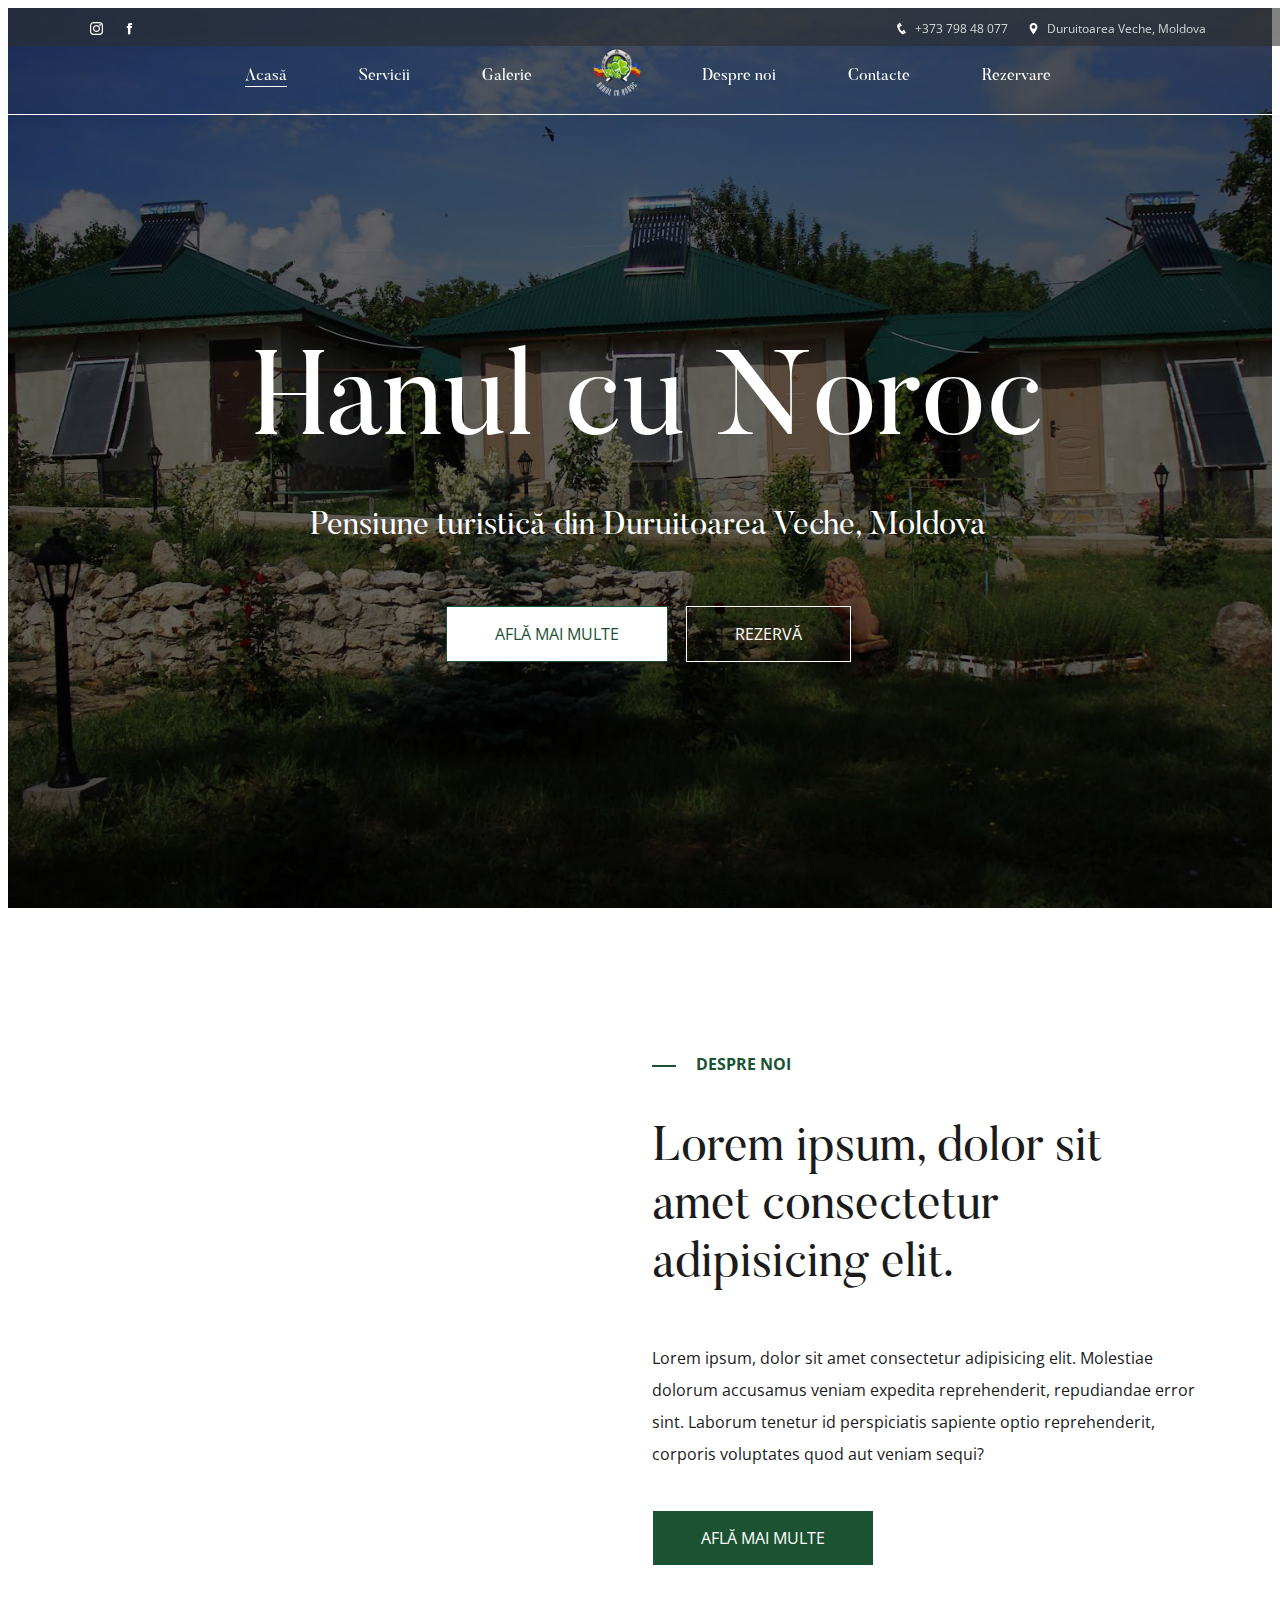
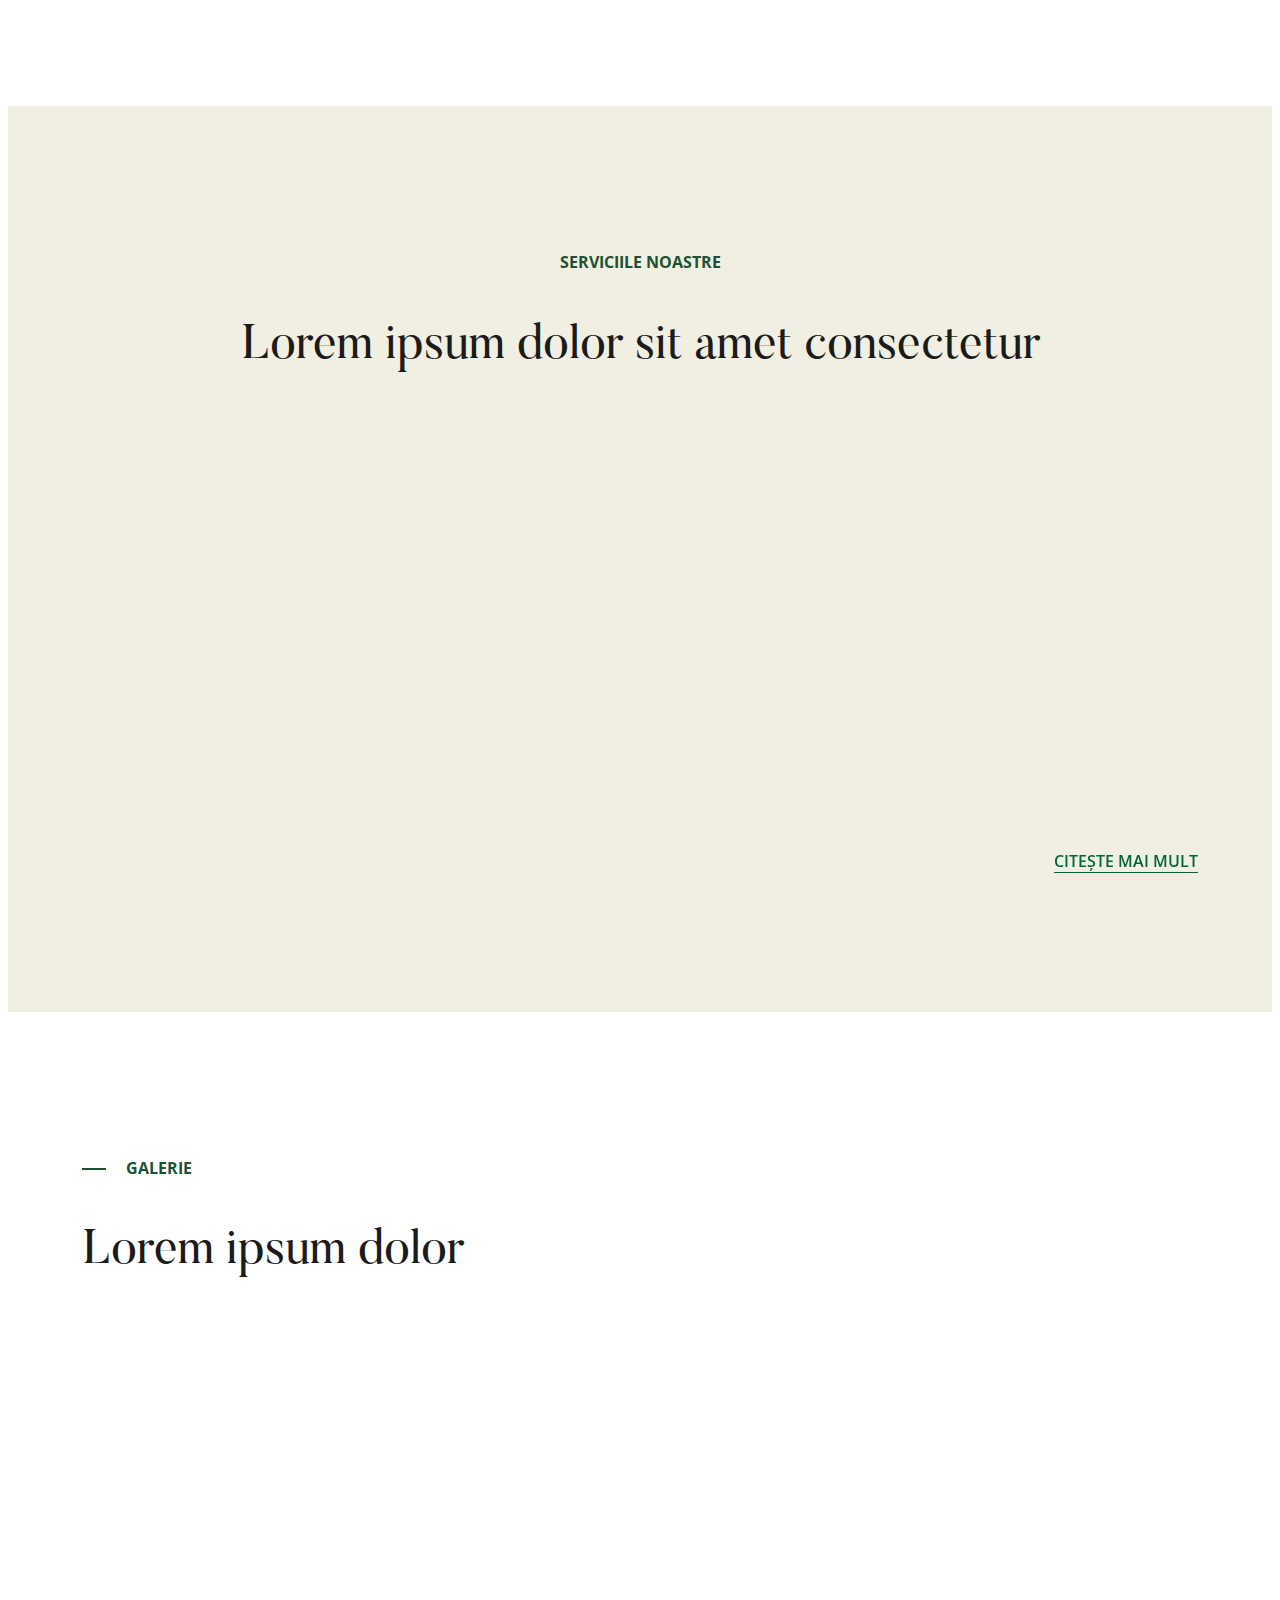
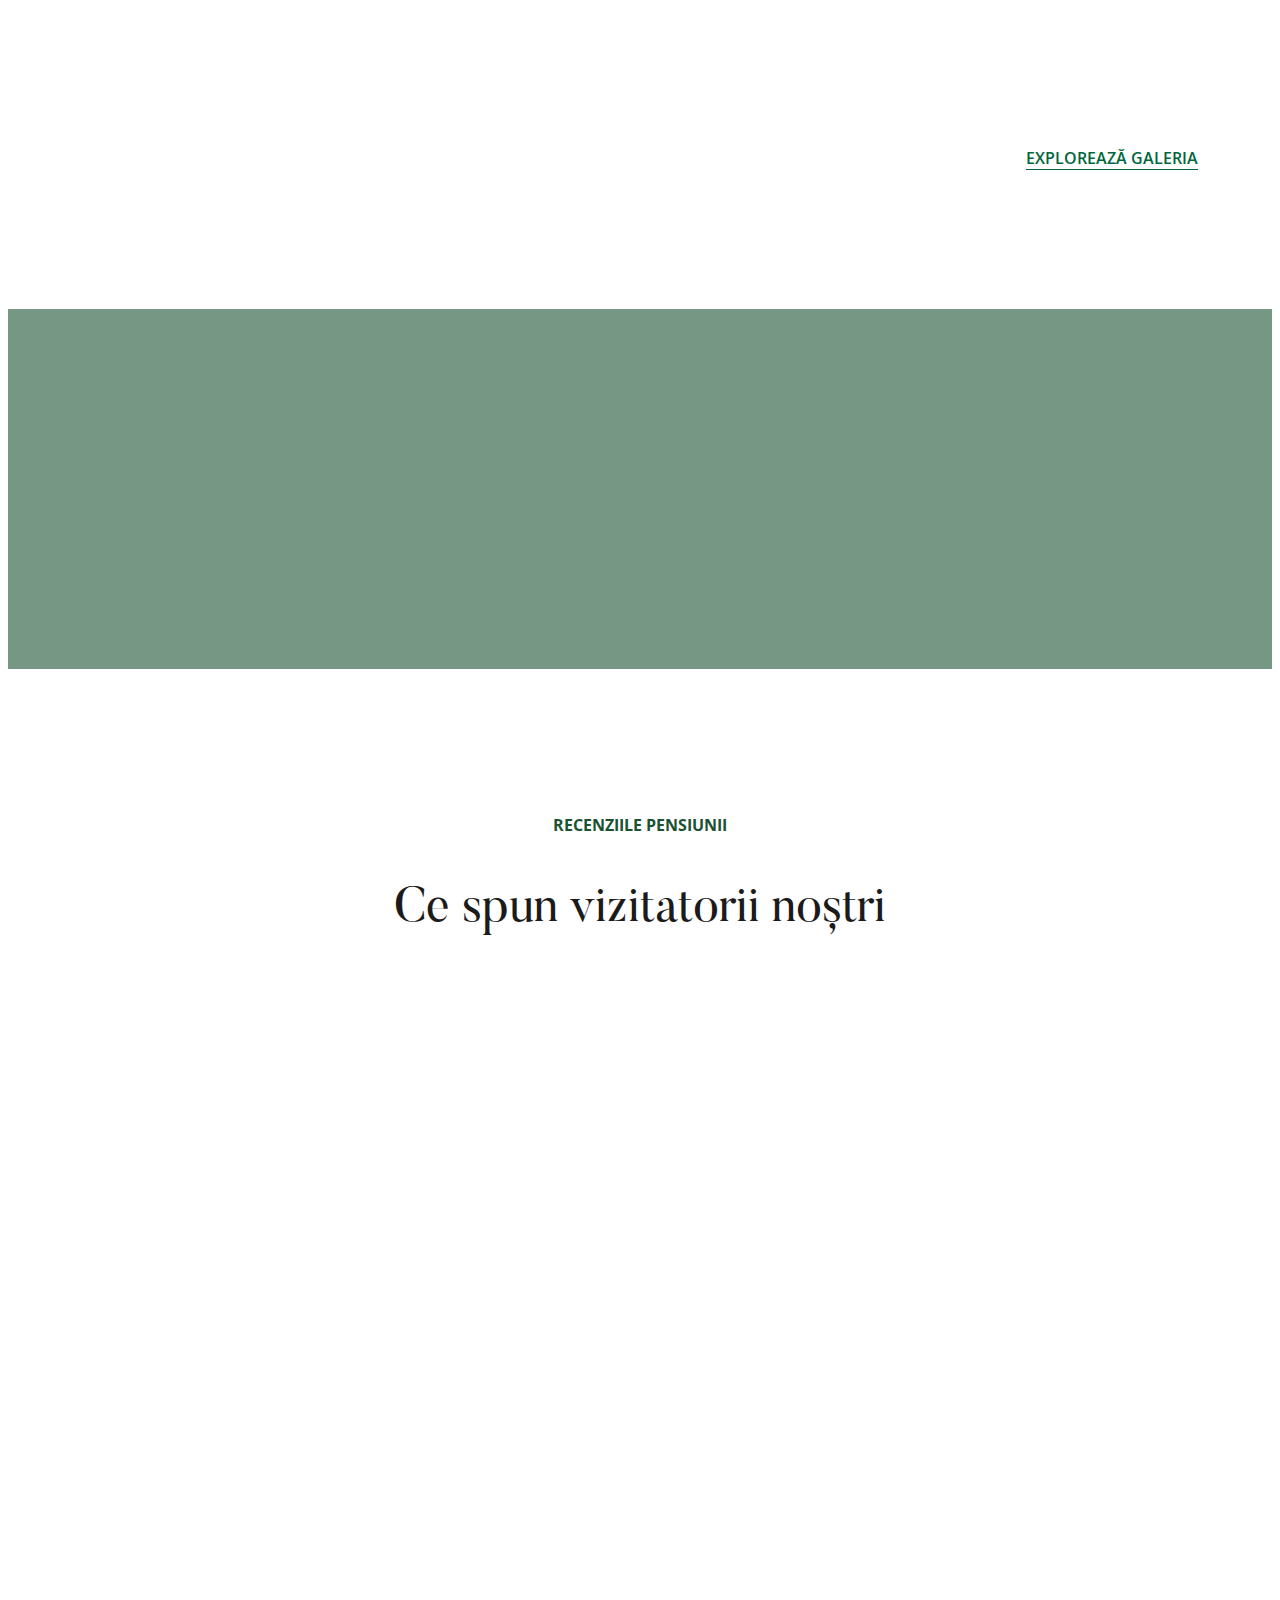
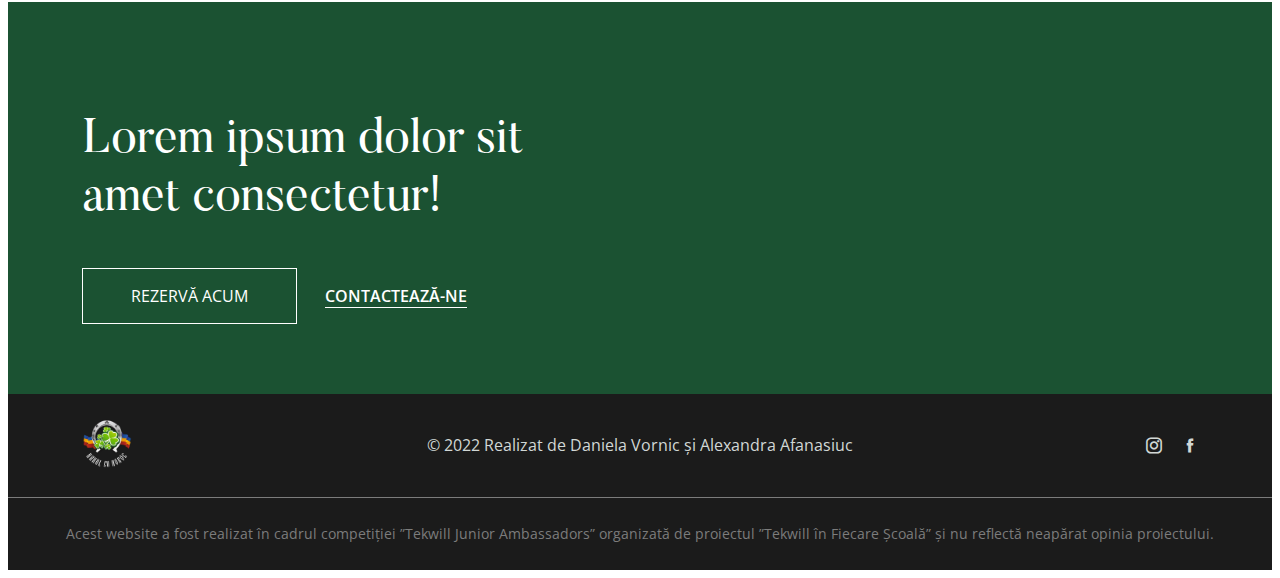
==== index.html @ 34404135 "add class .no-padding" ====
<!DOCTYPE html>
<html lang="ro">
  <head>
    <meta charset="utf-8" />
    <meta http-equiv="X-UA-Compatible" content="IE=edge" />
    <title>Hanul cu Noroc</title>
    <meta name="description" content="Hanul cu Noroc este o pensiune turistică din satul Duruitoarea Veche, Râșcani, Republica Moldova." />
    <meta name="keywords" content="pensiune turistica, cazare, costesti, duruitoarea veche, rascani, moldova" />
    <meta name="viewport" content="width=device-width, initial-scale=1" />
    <link rel="icon" type="image/x-icon" href="images/logos/favicon.ico" />
    <link rel="preconnect" href="https://fonts.googleapis.com" />
    <link rel="preconnect" href="https://fonts.gstatic.com" crossorigin />
    <link rel="stylesheet" href="https://fonts.googleapis.com/css2?family=Open+Sans:wght@400;600;700" />
    <link rel="stylesheet" href="https://cdnjs.cloudflare.com/ajax/libs/normalize/8.0.1/normalize.min.css" crossorigin="anonymous" />
    <!-- bootstrap is used for its grid system only -->
    <link rel="stylesheet" href="css/bootstrap-grid.min.css" />
    <link rel="stylesheet" href="css/aos.min.css" />
    <link rel="stylesheet" href="css/icofont.min.css" />
    <link rel="stylesheet" href="css/main.css" />
    <link rel="stylesheet" href="css/homepage.css" />
  </head>
  <body>
    <div id="loading">
      <img src="images/loading.gif" alt="Hanul cu Noroc Loading" />
    </div>

    <header>
      <div class="top-bar">
        <div class="container">
          <div class="row">
            <div class="col-6 socials-data">
              <a href="https://www.instagram.com/hanul_cu_noroc/" target="_blank" title="Instagram">
                <i class="icofont-instagram"></i>
              </a>
              <a href="javascript:void(0);" title="Facebook">
                <i class="icofont-facebook"></i>
              </a>
            </div>
            <div class="col-6 contact-data">
              <a href="tel:+373-798-48-007" target="_blank" title="Apelează">
                <i class="icofont-phone"></i>
                +373 798 48 077
              </a>
              <a href="https://g.page/hanul-cu-noroc?share" target="_blank" title="Vezi locația pe hartă">
                <i class="icofont-location-pin"></i>
                Duruitoarea Veche, Moldova
              </a>
            </div>
          </div>
        </div>
      </div>
      <nav class="transparent">
        <div class="container-fluid">
          <div class="row">
            <div class="col nav-logo">
              <a href="index.html">
                <img src="images/logos/logo.png" class="logo" alt="Hanul cu Noroc logo" />
              </a>
            </div>
            <div class="col-6 col-lg-12 menu-container">
              <div id="menu-icon"></div>
              <div id="menu" class="hidden">
                <ul class="menu-left">
                  <li class="nav-item active"><a href="index.html">Acasă</a></li>
                  <li class="nav-item"><a href="services.html">Servicii</a></li>
                  <li class="nav-item"><a href="gallery.html">Galerie</a></li>
                </ul>
                <ul class="menu-center">
                  <li>
                    <a href="/">
                      <img src="images/logos/logo-white.png" class="logo" alt="Hanul cu Noroc logo" />
                    </a>
                  </li>
                </ul>
                <ul class="menu-right">
                  <li class="nav-item"><a href="about.html">Despre noi</a></li>
                  <li class="nav-item"><a href="contact.html">Contacte</a></li>
                  <li class="nav-item"><a href="booking.html">Rezervare</a></li>
                </ul>
              </div>
            </div>
          </div>
        </div>
      </nav>
    </header>

    <div id="wrapper">
      <section id="hero" class="parallax no-padding">
        <div class="darker-bg"></div>
        <div data-aos="fade-up" data-aos-duration="1200">
          <h1>Hanul cu Noroc</h1>
          <p class="subheading-main">Pensiune turistică din Duruitoarea Veche, Moldova</p>
          <div class="main-btns">
            <a href="#about" class="btn btn-white">Află mai multe</a>
            <a href="booking.html" class="btn btn-white-transparent">Rezervă</a>
          </div>
        </div>
      </section>
      <section id="about" class="parallax lines-bg">
        <div class="container">
          <div class="row">
            <div class="col-md-6">
              <div class="about-images">
                <div class="img-container" data-aos="fade-down" data-aos-duration="1000">
                  <img src="images/yard-vertical.jpg" alt="Hanul cu Noroc" />
                </div>
                <div class="img-container" data-aos="fade-up" data-aos-duration="1000">
                  <img src="images/swing-vertical.jpg" alt="Hanul cu Noroc" />
                </div>
              </div>
            </div>
            <div class="col-md-6 text">
              <div class="section-heading less-mb">
                <p class="subheading left-dash">Despre noi</p>
                <h2>Lorem ipsum, dolor sit amet consectetur adipisicing elit.</h2>
              </div>
              <p>
                Lorem ipsum, dolor sit amet consectetur adipisicing elit. Molestiae dolorum accusamus veniam expedita reprehenderit, repudiandae error sint. Laborum tenetur id perspiciatis sapiente optio reprehenderit, corporis voluptates
                quod aut veniam sequi?
              </p>
              <a href="about.html" class="btn btn-green">Află mai multe</a>
            </div>
          </div>
        </div>
      </section>
      <section id="services" class="beige-bg">
        <div class="container">
          <div class="row">
            <div class="col-12">
              <div class="section-heading center">
                <p class="subheading">Serviciile noastre</p>
                <h2>Lorem ipsum dolor sit amet consectetur</h2>
              </div>
            </div>
          </div>
          <div class="row" data-aos="fade-up">
            <div class="col-lg-4 service-box-container">
              <div class="service-box up-on-hover">
                <div class="service-heading">
                  <i class="icofont-hotel"></i>
                  <div>
                    <h3>Cazare</h3>
                    <p class="small-text">Lorem ipsum</p>
                  </div>
                </div>
                <div class="service-description">
                  <p>Lorem ipsum is simply dummy text of the printing typesetting industry lorem ipsum has typesetting.</p>
                </div>
              </div>
            </div>
            <div class="col-lg-4 service-box-container">
              <div class="service-box up-on-hover">
                <div class="service-heading">
                  <i class="icofont-restaurant"></i>
                  <div>
                    <h3>Meniu</h3>
                    <p class="small-text">Lorem ipsum</p>
                  </div>
                </div>
                <div class="service-description">
                  <p>Lorem ipsum is simply dummy text of the printing typesetting industry lorem ipsum has typesetting.</p>
                </div>
              </div>
            </div>
            <div class="col-lg-4 service-box-container">
              <div class="service-box up-on-hover">
                <div class="service-heading">
                  <i class="icofont-direction-sign"></i>
                  <div>
                    <h3>Activități</h3>
                    <p class="small-text">Lorem ipsum</p>
                  </div>
                </div>
                <div class="service-description">
                  <p>Lorem ipsum is simply dummy text of the printing typesetting industry lorem ipsum has typesetting.</p>
                </div>
              </div>
            </div>
          </div>
          <div class="row">
            <div class="col-12 read-more-container">
              <a href="services.html" class="underlined-link">Citește mai mult</a>
            </div>
          </div>
        </div>
      </section>
      <section id="gallery" class="parallax lines-bg">
        <div class="container">
          <div class="row">
            <div class="col-12">
              <div class="section-heading">
                <p class="subheading left-dash">Galerie</p>
                <h2>Lorem ipsum dolor</h2>
              </div>
            </div>
          </div>
          <div class="row">
            <div id="slider">
              <div class="slide" data-aos="fade" data-aos-duration="400">
                <div class="slide-content">
                  <div class="green-overlay"></div>
                  <img src="images/houses-closeup.jpg" alt="Hanul cu Noroc" />
                </div>
              </div>
              <div class="slide" data-aos="fade" data-aos-duration="400">
                <div class="slide-content">
                  <div class="green-overlay"></div>
                  <img src="images/yard-tent.jpg" alt="Hanul cu Noroc" />
                </div>
              </div>
              <div class="slide" data-aos="fade" data-aos-duration="400">
                <div class="slide-content">
                  <div class="green-overlay"></div>
                  <img src="images/swing.jpg" alt="Hanul cu Noroc" />
                </div>
              </div>
              <div class="slide" data-aos="fade" data-aos-duration="400">
                <div class="slide-content">
                  <div class="green-overlay"></div>
                  <img src="images/yard.jpg" alt="Hanul cu Noroc" />
                </div>
              </div>
            </div>
          </div>
          <div class="row">
            <div class="col-12 read-more-container">
              <a href="gallery.html" class="underlined-link">Explorează galeria</a>
            </div>
          </div>
        </div>
      </section>
      <section id="video" class="parallax">
        <div class="green-overlay"></div>
        <h2 hidden>Video</h2>
        <a href="https://www.facebook.com/watch/?v=641042913200070" class="video-icon-box" target="_blank" title="Privește video">
          <div class="video-icon" data-aos="zoom-in">
            <i class="icofont-ui-play"></i>
          </div>
        </a>
      </section>
      <section id="reviews" class="parallax lines-bg">
        <div class="container">
          <div class="row">
            <div class="col-12">
              <div class="section-heading center">
                <p class="subheading">Recenziile pensiunii</p>
                <h2>Ce spun vizitatorii noștri</h2>
              </div>
            </div>
          </div>
          <div class="row">
            <div class="col-lg-4">
              <div class="review-box beige-bg" data-aos="fade" data-aos-duration="400" data-aos-delay="100">
                <i class="icofont-quote-left"></i>
                <div class="review">
                  <p>
                    Totul a fost perfect, localizarea este ideala, acces facil, peisaje de vis. Curățenia exemplară, posibilitatea de a face mâncare în aer liber, gazdele foarte amabile și atente la micile detalii au făcut ca odihna să fie
                    memorabilă.
                  </p>
                </div>
                <div class="review-footer">
                  <div class="reviewer-pic">
                    <img src="https://lh3.googleusercontent.com/a-/AOh14Ggd4uUP_BuxpbAP2RW2xyfGen91DKlFFsieEAxL3A=w81-h81-p-rp-mo-br100" alt="Reviewer Image" />
                  </div>
                  <div class="reviewer">
                    <div class="stars">
                      <i class="icofont-star"></i>
                      <i class="icofont-star"></i>
                      <i class="icofont-star"></i>
                      <i class="icofont-star"></i>
                      <i class="icofont-star"></i>
                    </div>
                    <p class="reviewer-name">
                      <a href="https://goo.gl/maps/XanyZtBE4rL2AP9a9" target="_blank" title="Vezi recenzia pe Google">Jane Foca</a>
                    </p>
                  </div>
                </div>
              </div>
            </div>
            <div class="col-lg-4">
              <div class="review-box beige-bg" data-aos="fade" data-aos-duration="400" data-aos-delay="300">
                <i class="icofont-quote-left"></i>
                <div class="review">
                  <p>Frumos și liniște! E aproape de plajele de la Costești, sunt toate condițiile de care poți avea nevoie. În plus, peisajul de pe deal îți ia răsuflarea, perfect pentru a întîmpina sau petrece soarele!</p>
                </div>
                <div class="review-footer">
                  <div class="reviewer-pic">
                    <img src="https://lh3.googleusercontent.com/a-/AOh14Gj0n09SsOL6A1pZrq4QJSSa6XXDyqWZYwbiAmjG=w81-h81-p-rp-mo-br100" alt="Reviewer Image" />
                  </div>
                  <div class="reviewer">
                    <div class="stars">
                      <i class="icofont-star"></i>
                      <i class="icofont-star"></i>
                      <i class="icofont-star"></i>
                      <i class="icofont-star"></i>
                      <i class="icofont-star"></i>
                    </div>
                    <p class="reviewer-name">
                      <a href="https://goo.gl/maps/2khJDKCeaRQtM9U6A" target="_blank" title="Vezi recenzia pe Google">Catalina F</a>
                    </p>
                  </div>
                </div>
              </div>
            </div>
            <div class="col-lg-4">
              <div class="review-box beige-bg" data-aos="fade" data-aos-duration="400" data-aos-delay="500">
                <i class="icofont-quote-left"></i>
                <div class="review">
                  <p>O locație minunată, o liniște tămăduitoare, aer curat și o natură de poveste! Condiții destul de bune, și o atmosferă ca acasă! Recomandăm cu încredere, mai ales că stapânul dl Nicolae este un izvor de cunoștinte!</p>
                </div>
                <div class="review-footer">
                  <div class="reviewer-pic">
                    <img src="https://lh3.googleusercontent.com/a/AATXAJx7abgORlJIk34AJha_3sWfYLZ29qDIUytlm_NZ=w81-h81-p-rp-mo-br100" alt="Reviewer Image" />
                  </div>
                  <div class="reviewer">
                    <div class="stars">
                      <i class="icofont-star"></i>
                      <i class="icofont-star"></i>
                      <i class="icofont-star"></i>
                      <i class="icofont-star"></i>
                      <i class="icofont-star"></i>
                    </div>
                    <p class="reviewer-name">
                      <a href="https://goo.gl/maps/NAJNarDyM4pMZh3bA" target="_blank" title="Vezi recenzia pe Google">marcel jalbi</a>
                    </p>
                  </div>
                </div>
              </div>
            </div>
          </div>
        </div>
      </section>
      <footer>
        <div id="cta" class="small-section">
          <div class="container">
            <div class="row">
              <div class="col-lg-6">
                <h2>Lorem ipsum dolor sit amet consectetur!</h2>
                <a href="booking.html" class="btn btn-white-transparent">Rezervă acum</a>
                <a href="contact.html" class="underlined-link white">Contactează-ne</a>
              </div>
            </div>
          </div>
        </div>
        <div class="container">
          <div class="row">
            <div class="col-md-2 order-1">
              <a href="javascript:void(0);" id="scroll-top" title="Navighează sus">
                <img src="images/logos/logo-white.png" class="logo" alt="Hanul cu Noroc logo" />
              </a>
            </div>
            <div class="col-md-8 order-3 order-md-2">
              <p>&copy; 2022 Realizat de Daniela Vornic și Alexandra Afanasiuc</p>
            </div>
            <div class="col-md-2 order-2 order-md-3 social-media">
              <a href="https://www.instagram.com/hanul_cu_noroc/" target="_blank" title="Instagram">
                <i class="icofont-instagram"></i>
              </a>
              <a href="javascript:void(0);" title="Facebook">
                <i class="icofont-facebook"></i>
              </a>
            </div>
          </div>
        </div>
        <div class="container-fluid">
          <div class="row disclaimer">
            <p class="small-text">
              Acest website a fost realizat în cadrul competiției ”Tekwill Junior Ambassadors” organizată de proiectul ”Tekwill în Fiecare Școală” și nu reflectă neapărat opinia proiectului.
            </p>
          </div>
        </div>
      </footer>
    </div>

    <script src="js/jquery-3.6.0.min.js"></script>
    <script src="js/aos.min.js"></script>
    <script src="js/main.js"></script>
    <script src="js/homepage.js"></script>
  </body>
</html>
---- css/main.css ----
:root {
  --green: #00673c;
  --dark-green: #1b5232;
  --mineral-green: #436063;
  --light-gray: #d1d7d5;
  --gray: #7c7c7c;
  --beige: #f1efe2;
  --snow: #f4f4f4;
  --black: #1b1b1b;
  --yellow: #fbbc04;
}

@font-face {
  font-family: 'Butler';
  src: url('../fonts/Butler.eot?#iefix') format('embedded-opentype'),  
    url('../fonts/Butler.otf') format('opentype'),
    url('../fonts/Butler.ttf') format('truetype'),
    url('../fonts/Butler.woff') format('woff'),
    url('../fonts/Butler.svg') format('svg');
}

*, *::after, *::before {
  box-sizing: border-box;
}

html {
  scroll-behavior: smooth;
  overflow-x: hidden;
}

body {
  font-family: 'Open Sans', sans-serif;
  color: var(--black);
  overflow-x: hidden;
}

body::-webkit-scrollbar {
  width: 8px;
}

body::-webkit-scrollbar-track {
  background: transparent;
}

body::-webkit-scrollbar-thumb {
  background: var(--green); 
}

body::-webkit-scrollbar-thumb:hover {
  background: var(--dark-green); 
}


/* links */
a {
  text-decoration: none;
  color: var(--black);
}

.underlined-link {
  color: var(--green);
  text-transform: uppercase;
  font-weight: 600;
  position: relative;
  width: fit-content;
  transition: 0.3s;
}

.underlined-link.white {
  color: white;
}

.underlined-link:hover {
  color: var(--dark-green)
}

.underlined-link.white:hover {
  color: var(--beige);
}

.underlined-link::after {
  content: '';
  position: absolute;
  top: 100%;
  left: 0;
  width: 100%;
  border-bottom: 1px solid;
}

/* typography */
h1, h2, h3, h4, h5, h6 {
  color: var(--black);
}

h1, h2,
.subheading-main {
  font-family: 'Butler', serif;
  font-weight: 500;
}

h1 {
  font-size: 72px;
  margin-bottom: 1rem;
  text-align: center;
}

h2 {
  font-size: 48px;
}

p {
  font-size: 16px;
  line-height: 32px;
}

.page-title h1 {
  padding-top: 112px;
  padding-bottom: 48px;
}

.section-heading {
  margin-bottom: 96px;
}

.section-heading.less-mb {
  margin-bottom: 48px;
}

.section-heading.center {
  text-align: center;
}

.section-heading h2 {
  margin-bottom: 0;
}

.subheading {
  color: var(--dark-green);
  font-weight: bold;
  text-transform: uppercase;
  margin-top: 0;
  margin-bottom: 24px;
  font-size: 1rem;
}

.subheading.left-dash::before {
  content: '';
  display: inline-block;
  vertical-align: middle;
  width: 24px;
  height: 2px;
  margin-right: 20px;
  background-color: var(--dark-green);
}

.small-text {
  font-size: 14px;
  color: var(--gray);
  line-height: 24px;
}

/* buttons */
.btn {
	display: inline-block;
	padding: 16px 48px;
	text-transform: uppercase;
  text-align: center;
  transition: 0.3s ease-out;
  border-width: 1px;
  border-style: solid;
}

.btn-white {
	color: var(--dark-green);
  background: linear-gradient(to left, white 50%, var(--dark-green) 50%) right;
  background-size: 200%;
}

.btn-white:hover {
	color: white;
  background-position: left;
}

.btn-green {
  color: white;
  background: linear-gradient(to left, var(--dark-green) 50%, white 50%) right;
  background-size: 200%;
  border-color: white;
}

.btn-green:hover {
  color: var(--dark-green);
  background-position: left;
  border-color: var(--dark-green);
}

.btn-white-transparent {
  color: white;
  background: transparent;
	border-color: white;
}

.btn-white-transparent:hover {
  background: white;
	color: var(--dark-green);
}

.btn-green-transparent {
  color: var(--dark-green);
  background: linear-gradient(to left, transparent 50%, var(--dark-green) 50%) right;
	border-color: var(--dark-green);
  background-size: 200%;
}

.btn-green-transparent:hover {
  background-position: left;
	color: white;
}

/* sections related */
section:not(.small-section, .page-title, .page-title-next, .no-padding) {
  padding: 140px 0;
}

section.no-padding {
  padding: 0;
}

.small-section {
  padding: 70px 0;
}

.page-title {
  width: 100vw;
  height: fit-content;
  position: relative;
}

.page-title .bg {
  position: absolute;
  width: 100vw;
  height: calc(100% - 200px);
  z-index: -2;
}

.lines-bg {
  background-image: url('https://copperrock.com/wp-content/themes/copperrock/img/lines2.svg');
}

.beige-bg {
  background-color: var(--beige);
}

.page-title-next {
  margin-top: -200px;
  padding: 340px 0 140px;
}

.page-title-next.center {
  text-align: center;
}

.page-title-next.center p {
  width: 50%;
  display: block;
  margin-right: auto;
  margin-left: auto;
  margin-bottom: 2rem;
}

.tilting-image {
  width: 100%;
  height: 400px;
  background-size: cover;
  background-position: center;
  margin-right: auto;
}

/* effects */
.blur {
	filter: blur(4px);
}

.up-on-hover:hover {
  -ms-transform: translateY(-6px) !important;
  -moz-transform: translateY(-6px) !important;
  -webkit-transform: translateY(-6px) !important;
  transform: translateY(-6px) !important;
}

.green-overlay {
  position: absolute;
  top: 0;
  left: 0;
  width: 100%;
  height: 100%;
  background-color: var(--dark-green);
  z-index: 2;
  transition: 0.3s;
}

.parallax {
  background-size: cover;
  background-position: center;
  background-repeat: no-repeat;
  background-attachment: fixed;
}

/* other */
.read-more-container {
  text-align: right;
  margin-top: 48px;
}

iframe {
  border: 0;
  width: 100%;
}

/* loader */
#loading {
  position: fixed;
  width: 100vw;
  height: 100vh;
  background-color: white;
  display: flex;
  justify-content: center;
  align-items: center;
  z-index: 100;
}

#loading img {
  width: 400px;
  height: auto;
}

/* header (top bar & navbar) */
header .row {
  align-items: center;
}

.top-bar {
  background-color: rgba(45, 45, 45, 0.6);
  position: fixed;
  width: 100vw;
  padding: 8px 0;
  z-index: 5;
  transition: 0.3s;
}

.top-bar i {
  color: white;
  font-size: 13px;
  margin-right: 4px;
}

.top-bar .contact-data {
  text-align: right;
}

.top-bar .contact-data a {
  font-size: 12px;
  color: var(--light-gray);
}

.top-bar .socials-data a:first-child {
  margin-right: 12px;
}

.top-bar .contact-data a:first-child {
  margin-right: 16px;
}

.top-bar.white {
  background-color: white;
  border-bottom: 1px solid var(--light-gray);
}

.top-bar.white i {
  color: var(--dark-green);
}

.top-bar.white a {
  color: var(--gray);
}

nav {
  position: fixed;
  top: 35px;
  width: 100%;
  border-bottom: 1px solid white;
  padding: 12px 0;
  z-index: 2;
  background-color: white;
  box-shadow: 0 3px 14px rgb(0 0 0 / 5%);
  transition: 0.3s;
}

nav.transparent:not(.sticky) {
  background-color: transparent;
}

nav.hidden {
  top: -78px;
}

.top-bar.hidden {
  top: -35px;
}

nav.sticky {
  top: 0;
}

nav > .row {
  justify-content: space-between;
  align-items: center;
}

#menu {
  display: flex;
  justify-content: center;
  background: transparent;
}

.menu-left,
.menu-center,
.menu-right {
  align-items: center;
  margin: 0;
  padding-left: 0;
  list-style-type: none;
  display: flex;
}

.menu-left {
  justify-content: flex-end;
}

.logo {
  transition: opacity ease-in 0.3s;
  width: 50px;
  height: 50px;
}

.logo:hover {
  opacity: 0.8;
}

.menu-center .logo {
  margin: 0 60px;
}

.menu-center a::after,
.nav-logo a::after,
.nav-logo {
  display: none;
}

.nav-item {
  margin: 0 36px;
}

.nav-item:first-child {
  margin: 0 36px 0 0;
}

.nav-item:last-child {
  margin: 0 0 0 36px;
}

.nav-item a {
  color: var(--black);
  font-family: 'Butler', serif;
}

.nav-item a::after {
  content: '';
  background: var(--black);
  width: 0;
  height: 0.7px;
  display: block;
  transition: 0.2s;
}

.nav-item a:hover::after, 
.nav-item.active a::after {
  width: 100%;
}

nav.transparent:not(.sticky) .nav-item a::after {
  background-color: white;
}

nav.transparent:not(.sticky) .nav-item a {
  color: white;
}

#menu-icon {
  width: 32px;
  height: 32px;
  position: relative;
  display: none;
  float: right;
  cursor: pointer;
}

#menu-icon::before,
#menu-icon::after {
  content: '';
  width: 100%;
  height: 1px;
  background-color: white;
  position: absolute;
  left: 0;
  transition: 0.3s;
  transform-origin: 50%;
}

#menu-icon::before {
  top: calc(50% - 6px);
}

#menu-icon::after {
  bottom: calc(50% - 6px);
}

#menu-icon.active::before {
  top: 50%;
  -moz-transform: rotate(-45deg) translateY(-50%);
  -ms-transform: rotate(-45deg) translateY(-50%);
  -webkit-transform: rotate(-45deg) translateY(-50%);
  transform: rotate(-45deg) translateY(-50%);
}

#menu-icon.active::after {
  bottom: 50%;
  -moz-transform: rotate(45deg) translateY(-50%);
  -ms-transform: rotate(45deg) translateY(-50%);
  -webkit-transform: rotate(45deg) translateY(-50%);
  transform: rotate(45deg) translateY(-50%);
}

/* footer */
footer {
  background-color: var(--black);
  padding-bottom: 24px;
}

#cta {
  background-color: var(--dark-green);
}

#cta h2 {
  color: white;
}

#cta .btn {
  margin-right: 24px;
}

footer > .container {
  padding-top: 24px;
  align-items: center;
}

footer .row {
  align-items: center;
}

footer p {
  text-align: center;
  color: var(--light-gray);
  margin: 0;
}

footer i {
  color: var(--light-gray);
  transition: 0.3s;
}

footer i:hover {
  color: white;
}

.social-media {
  text-align: right;
}

.social-media a:first-child {
  margin-right: 16px;
}

.disclaimer {
  padding-top: 24px;
  margin-top: 24px;
  border-top: 1px solid var(--gray);
}

/* media queries */
@media all and (max-width: 1400px) {
  .page-title-next {
    margin-top: -180px;
    padding: 320px 0 140px;
  }

  .page-title .bg {
    height: calc(100% - 180px);
  }

  .page-title .bg {
    height: calc(100% - 180px);
  }

  .tilting-image {
    height: 360px;
  }
}

@media all and (max-width: 1200px) {
  h1 {
    font-size: 64px;
  }

  h2 {
    font-size: 36px;
  }

  .page-title-next {
    margin-top: -150px;
    padding: 290px 0 140px;
  } 

  .page-title .bg {
    height: calc(100% - 150px);
  }

  .section-heading {
    margin-bottom: 72px;
  }

  .tilting-image {
    height: 300px;
  }
}

@media all and (max-width: 991px) {
  .menu-center .logo {
    margin: 0 54px;
  }

  .nav-item {
    margin: 0 14px;
  }

  .nav-item:first-child {
    margin: 0 14px 0 0;
  }

  .nav-item:last-child {
    margin: 0 0 0 14px;
  }

  .page-title-next.center p {
    width: 100%;
  }
}

@media all and (min-width: 769px) and (max-width: 990px) {
  .menu-container {
    width: 100%;
  }
}

@media all and (max-width: 768px) {
  section:not(.small-section, .page-title, .page-title-next, .no-padding)  {
    padding: 90px 0;
  }
  
  .page-title .bg {
    height: calc(100% - 180px);
  }

  .page-title h1 {
    padding-bottom: 48px;
  }

  .page-title-next {
    margin-top: -180px;
    padding: 270px 0 90px;
  } 

  .small-section {
    padding: 45px 0;
  }

  .section-heading.less-mb {
    margin-bottom: 36px;
  }

  .top-bar {
    display: none;
  }

  nav {
    top: 0;
    background-color: white !important;
  }

  .nav-logo,
  #toggler,
  #menu-icon {
    display: block;
  }

  #menu-icon::before,
  #menu-icon::after {
    background-color: var(--black);
  }

  #menu {
    position: fixed;
    top: 78px;
    width: 70%;
    right: 0;
    height: 100vh;
    padding: 36px 28px;
    flex-direction: column;
    justify-content: flex-start;
    align-items: flex-start;
    border-left: 1px solid #f9f9f9;
    background: white;
  }

  #menu.hidden {
    margin-right: -100%;
  }

  .menu-center {
    display: none;
  }

  .menu-right,
  .menu-left {
    flex-direction: column;
    align-items: flex-start;
    margin-top: 0;
    margin-bottom: 0;
  }

  .nav-item,
  .nav-item:first-child,
  .nav-item:last-child {
    margin: 0 16px 20px;
  }

  .nav-item a, nav.transparent:not(.sticky) .nav-item a {
    color: var(--black);
    font-size: 18px;
  }

  .nav-item a::after, nav.transparent:not(.sticky) .nav-item a::after {
    background-color: var(--black);
  }

  footer .logo {
    display: block;
    margin: 0 auto;
  }

  .social-media {
    text-align: center;
    margin: 18px 0;
  }

  #cta h2 {
    text-align: center;
  }

  #cta .btn {
    display: block;
    margin: 0 auto 24px;
    width: fit-content;
  }

  #cta .underlined-link {
    display: table;
    margin: 0 auto;
  }
}

@media all and (max-width: 575px) {
  h1 {
    font-size: 56px;
  }

  .page-title-next {
    margin-top: -120px;
    padding: 210px 0 90px;
  } 

  .page-title .bg {
    height: calc(100% - 120px);
  }

  .tilting-image {
    height: 200px;
  }

  .section-heading {
    margin-bottom: 56px;
  }

  .read-more-container {
    margin-top: 36px;
  }

  #cta .btn {
    width: 100%;
  }
}
---- css/homepage.css ----
/* hero section */
#hero {
  width: 100vw;
  height: 100vh;
  display: flex;
  justify-content: center;
  align-items: center;
  color: white;
  text-align: center;
	background-image: url('../images/houses-1.jpg');
  -moz-backface-visibility: hidden;
  -webkit-backface-visibility: hidden;
  backface-visibility: hidden;
  -moz-transform: translate3d(0, 0, 0);
	-webkit-transform: translate3d(0, 0, 0);
  transform: translate3d(0, 0, 0);
  -ms-animation: heroBgAnimation 24s ease-in-out infinite 0s;
  -moz-animation: heroBgAnimation 24s ease-in-out infinite 0s;
  -webkit-animation: heroBgAnimation 24s ease-in-out infinite 0s;  
  animation: heroBgAnimation 24s ease-in-out infinite 0s;
}

.darker-bg {
  position: absolute;
  width: 100vw;
  height: 100vh;
  background-color: rgba(0, 0, 0, 0.55);
  z-index: 0;
}

.darker-bg + div {
  z-index: 1;
}

h1 {
  color: white;
  font-size: 140px;
}

.subheading-main {
  font-size: 32px;
  color: white;
}

.main-btns {
  display: flex;
  justify-content: center;
  margin-top: 64px;
}

.main-btns .btn:first-child {
  margin-right: 18px;
}

/* about section */
.about-images {
  display: flex;
  justify-content: flex-start;
  height: 100%;
}

.about-images img {
  width: 100%;
}

.about-images .img-container {
  width: 260px;
  height: auto;
}

.about-images .img-container:nth-child(1) {
  margin-right: 48px;
}

.about-images .img-container:nth-child(2) {
  align-self: flex-end;
}

#about .btn {
  margin-top: 1.5rem;
}

/* services section */
.service-box {
  padding: 48px;
  border: 1px solid var(--light-gray);
  transition: 0.3s;
}

.service-box:hover {
  box-shadow: 0 0 14px rgb(0 0 0 / 2%);
}

.service-box a {
  color: unset;
}

.service-heading {
  display: flex;
  align-items: center;
  padding-bottom: 24px;
  border-bottom: 1px solid var(--light-gray);
}

.service-heading *, .service-description p {
  margin-top: 0;
  margin-bottom: 0;
}

.service-heading h3 {
  font-weight: 600;
  margin-bottom: 6px;
}

.service-heading i {
  font-size: 42px;
  color: var(--green);
  margin-right: 24px;
}

.service-description p {
  padding-top: 24px;
}

/* gallery section */
#slider {
  position: relative;
  display: flex;
  width: fit-content;
}

.slide {
  width: 600px;
  height: auto;
  flex: 0 0 auto;
}

.slide-content {
  position: relative;
  height: fit-content;
  margin-right: 18px;
}

.slide-content img {
  width: 100%;
  display: block;
}

.slide-content .green-overlay {
  opacity: 0;
}

.slide-content:hover .green-overlay {
  opacity: 0.5;
}

.slide-transition {
  transition: 0.7s;
}

/* video section */
#video {
  background-image: url('../images/video-bg.jpg');
  position: relative;
  display: flex;
  justify-content: center;
  align-items: center;
}

#video .green-overlay {
  opacity: 0.6;
  z-index: 0;
}

#video .video-icon-box {
  z-index: 1;
}

#video .video-icon {
  width: 80px;
  height: 80px;
  background-color: white;
  display: flex;
  justify-content: center;
  align-items: center;
  z-index: 1;
  border-radius: 50%;
  box-shadow: 0 0 0 0 var(--snow);
  -ms-animation: pulse 1.5s infinite cubic-bezier(0.075, 0.82, 0.165, 1);
  -moz-animation: pulse 1.5s infinite cubic-bezier(0.075, 0.82, 0.165, 1);
  -webkit-animation: pulse 1.5s infinite cubic-bezier(0.075, 0.82, 0.165, 1);
  animation: pulse 1.5s infinite cubic-bezier(0.075, 0.82, 0.165, 1);
}

#video i {
  color: var(--green);
  font-size: 32px;
  margin-left: 4px;
  transition: 0.3s;
}

#video .video-icon:hover {
  animation: none;
}

#video .video-icon:hover i {
  color: var(--dark-green);
}

/* reviews section */
.review-box {
  padding: 48px;
  position: relative;
  transition: 0.3s;
}

.review-box:hover {
  box-shadow: 0 0 14px rgb(0 0 0 / 5%);
}

.review-box > i {
  font-size: 56px;
  color: var(--green);
  position: absolute;
  top: 0;
  -ms-transform: translateY(-50%) rotateY(0) rotateX(0);
  -moz-transform: translateY(-50%) rotateY(0) rotateX(0);
  -webkit-transform: translateY(-50%) rotateY(0) rotateX(0);
  transform: translateY(-50%) rotateY(0) rotateX(0);
  transition: 0.5s;
}

.review-box:hover > i {
  -ms-transform: translateY(-50%) rotateY(-180deg) rotateX(-180deg);
  -moz-transform: translateY(-50%) rotateY(-180deg) rotateX(-180deg);
  -webkit-transform: translateY(-50%) rotateY(-180deg) rotateX(-180deg);
  transform: translateY(-50%) rotateY(-180deg) rotateX(-180deg);
}

.review p {
  margin-top: 0;
  margin-bottom: 24px;
}

.review-footer {
  display: flex;
  align-items: center;
  border-top: 1px solid var(--light-gray);
  padding-top: 24px;
}

.reviewer-name {
  margin-top: 4px;
  margin-bottom: 0;
}

.reviewer-name a {
  color: var(--black);
}

.reviewer-pic {
  margin-right: 18px;
}

.reviewer-pic img {
  width: 50px;
  height: 50px;
}

.stars .icofont-star {
  color: var(--yellow);
}

/* animation for background images of hero section */
@-webkit-keyframes heroBgAnimation {
  0%,
  12% {
    background-image: url('../images/houses-1.jpg'),
      url('../images/yard-2.jpg');
  }
  25%,
  37% {
    background-image: url('../images/yard-2.jpg'),
      url('../images/yard-3.jpg');
  }
  50%,
  62% {
    background-image: url('../images/yard-3.jpg'),
      url('../images/swing-2.jpg');
  }
  75%,
  87% {
    background-image: url('../images/swing-2.jpg'),
      url('../images/houses-1.jpg');
  }
  100% {
    background-image: url('../images/houses-1.jpg');
  }
}
@-moz-keyframes heroBgAnimation {
  0%,
  12% {
    background-image: url('../images/houses-1.jpg'),
      url('../images/yard-2.jpg');
  }
  25%,
  37% {
    background-image: url('../images/yard-2.jpg'),
      url('../images/yard-3.jpg');
  }
  50%,
  62% {
    background-image: url('../images/yard-3.jpg'),
      url('../images/swing-2.jpg');
  }
  75%,
  87% {
    background-image: url('../images/swing-2.jpg'),
      url('../images/houses-1.jpg');
  }
  100% {
    background-image: url('../images/houses-1.jpg');
  }
}
@-ms-keyframes heroBgAnimation {
  0%,
  12% {
    background-image: url('../images/houses-1.jpg'),
      url('../images/yard-2.jpg');
  }
  25%,
  37% {
    background-image: url('../images/yard-2.jpg'),
      url('../images/yard-3.jpg');
  }
  50%,
  62% {
    background-image: url('../images/yard-3.jpg'),
      url('../images/swing-2.jpg');
  }
  75%,
  87% {
    background-image: url('../images/swing-2.jpg'),
      url('../images/houses-1.jpg');
  }
  100% {
    background-image: url('../images/houses-1.jpg');
  }
}
@keyframes heroBgAnimation {
  0%,
  12% {
    background-image: url('../images/houses-1.jpg'),
      url('../images/yard-2.jpg');
  }
  25%,
  37% {
    background-image: url('../images/yard-2.jpg'),
      url('../images/yard-3.jpg');
  }
  50%,
  62% {
    background-image: url('../images/yard-3.jpg'),
      url('../images/swing-2.jpg');
  }
  75%,
  87% {
    background-image: url('../images/swing-2.jpg'),
      url('../images/houses-1.jpg');
  }
  100% {
    background-image: url('../images/houses-1.jpg');
  }
}

/* animation for pulsting video button */
@-webkit-keyframes pulse {to {box-shadow: 0 0 0 30px rgba(61, 232, 75, 0);}}
@-moz-keyframes pulse {to {box-shadow: 0 0 0 30px rgba(61, 232, 75, 0);}}
@-ms-keyframes pulse {to {box-shadow: 0 0 0 30px rgba(61, 232, 75, 0);}}
@keyframes pulse {to {box-shadow: 0 0 0 30px rgba(61, 232, 75, 0);}}

/* media queries */
@media all and (max-width: 1400px) {
  h1 {
    font-size: 120px;
  }

  .about-images .img-container {
    width: 240px;
  }

  .about-images .img-container:nth-child(1) {
    margin-right: 36px;
  }

  .slide {
    width: 500px;
  }
}

@media all and (max-width: 1200px) {
  h1 {
    font-size: 96px;
  }

  .about-images .img-container {
    width: 200px;
  }

  .slide {
    width: 400px;
  }
}

@media all and (max-width: 991px) {
  .about-images .img-container:nth-child(1) {
    width: 90%;
    align-self: center;
  }

  .about-images .img-container:nth-child(2) {
    display: none;
  }

  .service-box-container:not(:last-child) .service-box {
    margin-bottom: 24px;
  }

  #slider {
    display: grid;
    grid-template-columns: 1fr 1fr;
    gap: 18px;
  }

  .slide {
    width: auto;
  }

  .slide-content {
    margin-right: 0;
  }

  .slide-content img {
    object-fit: cover;
    width: 100%;
  }

  .review-box {
    margin-bottom: 48px;
  }
}

@media all and (max-width: 767px) {
  #hero, #video {
    background-attachment: scroll;
  }

  .about-images {
    justify-content: center;
    margin-bottom: 36px;
  }

  .about-images .img-container:nth-child(1) {
    width: 260px;
  }

  .about-images .img-container:nth-child(2) {
    display: inline-block;
    align-self: flex-end;
    width: 260px;
  }

  #about .text {
    margin-top: 48px;
  }
}

@media all and (max-width: 575px) {
  h1 {
    font-size: 72px;
  }

  .main-btns {
    flex-direction: column;
    width: 80%;
    margin-left: auto;
    margin-right: auto;
  }

  .main-btns .btn:first-child {
    margin-right: 0;
    margin-bottom: 18px;
  }

  .about-images {
    flex-direction: column;
  }

  .about-images .img-container:nth-child(1) {
    width: 100%;
    margin-right: 0;
  }

  .about-images .img-container:nth-child(2) {
    display: none;
  }

  #about .btn {
    width: 100%;
  }

  #slider {
    grid-template-columns: 1fr;
  }

  .service-box {
    padding: 36px;
  }
}
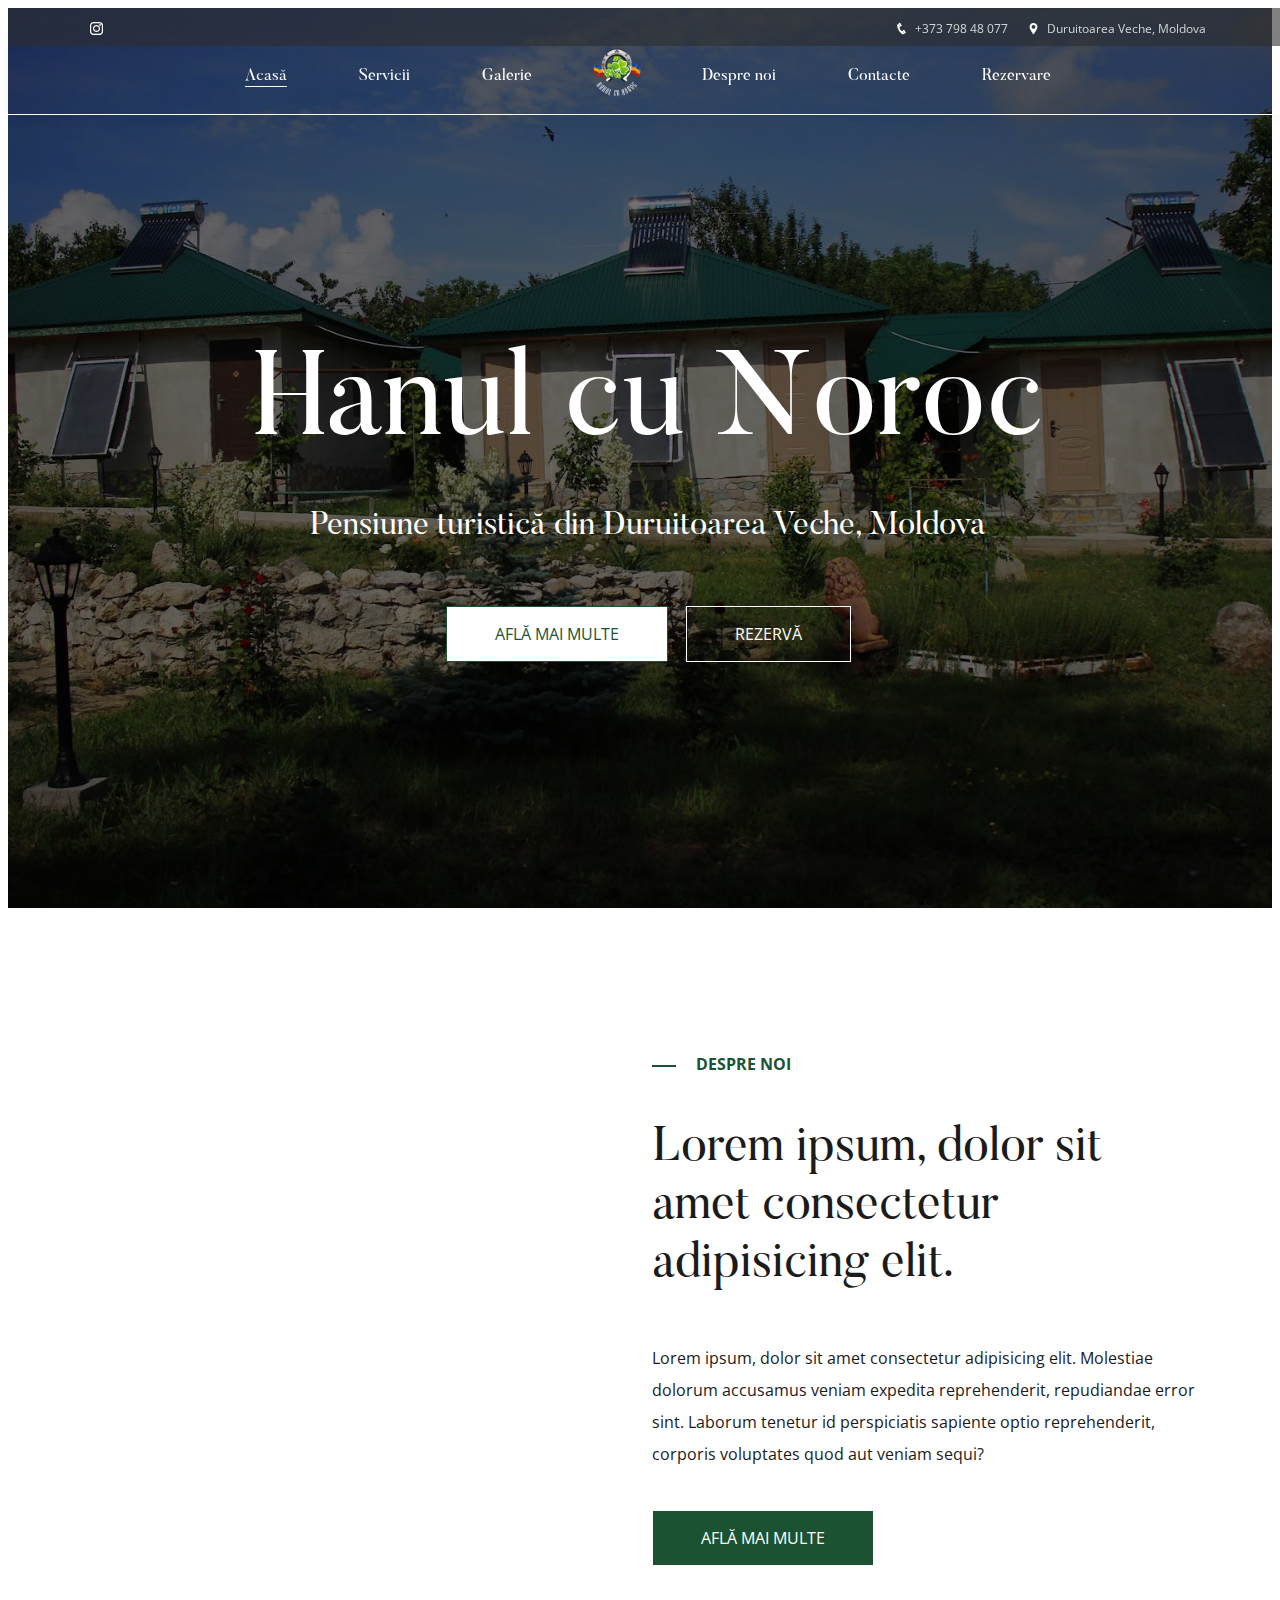
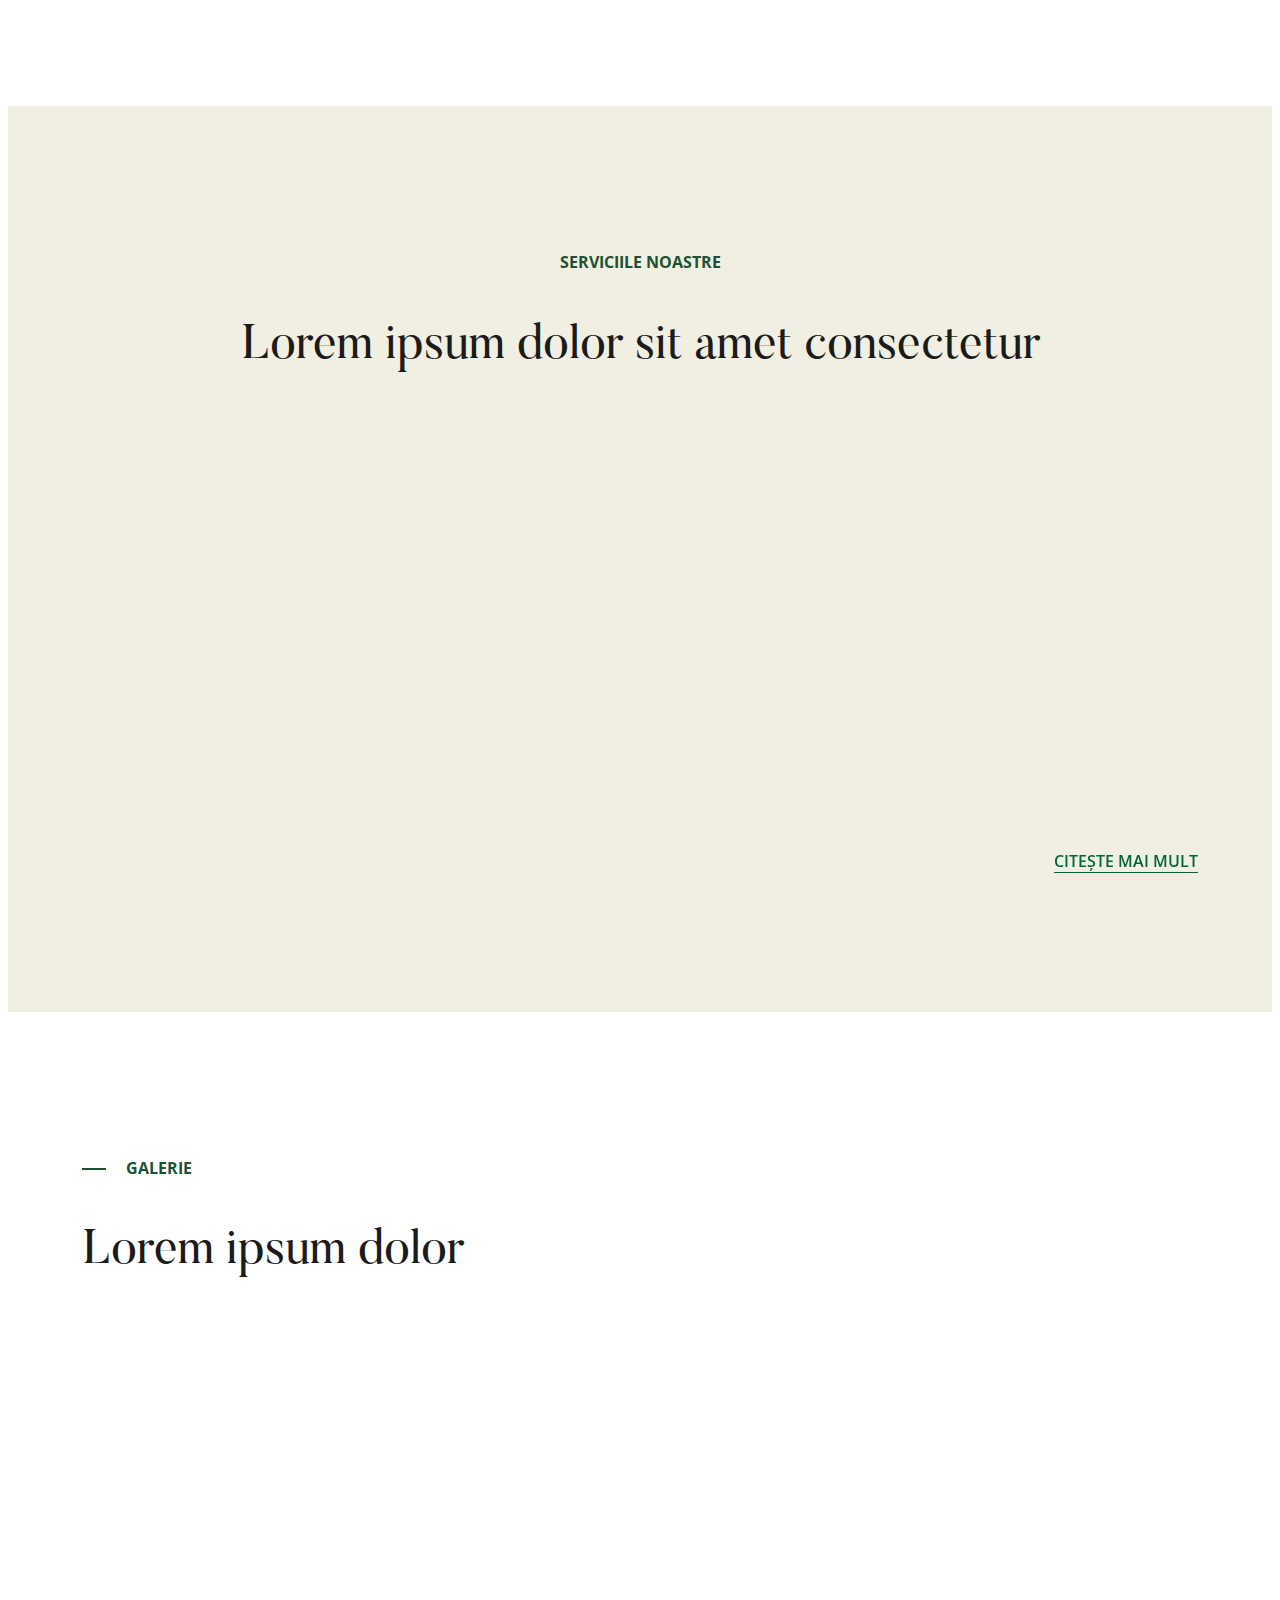
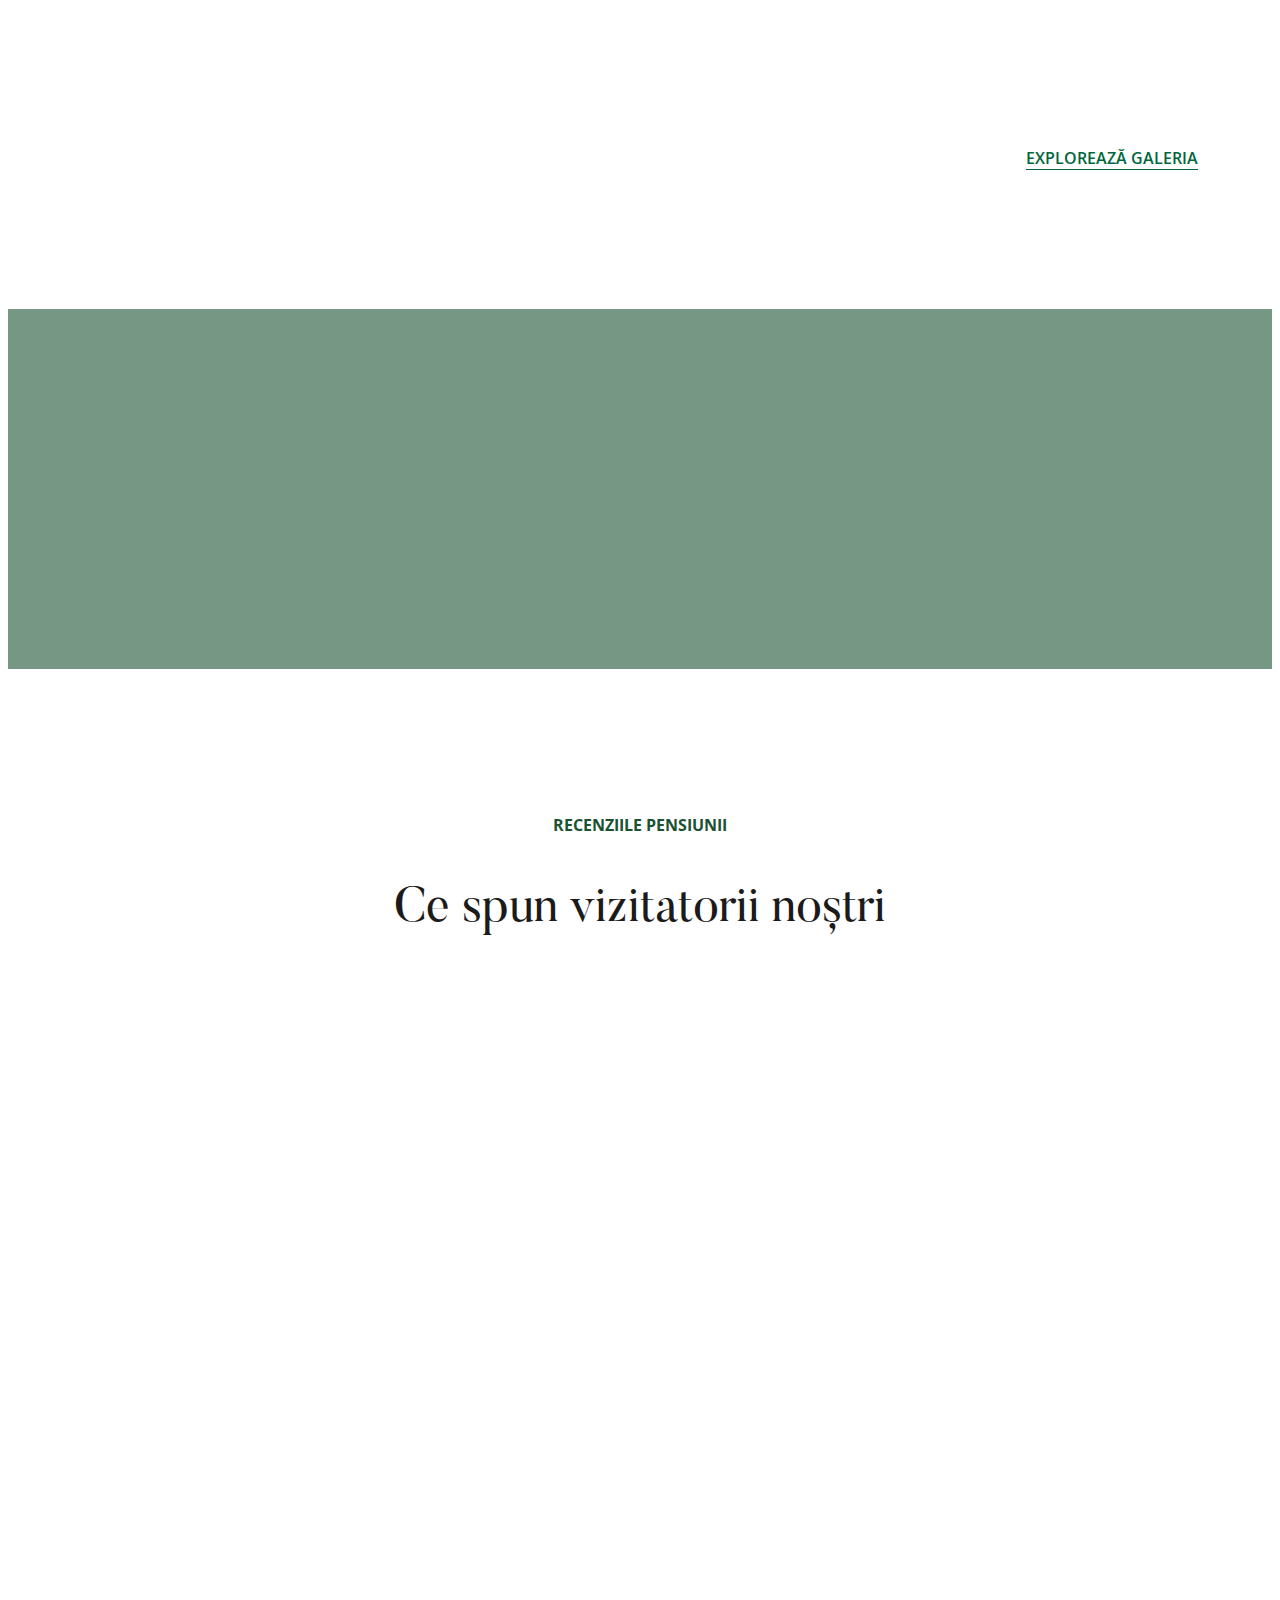
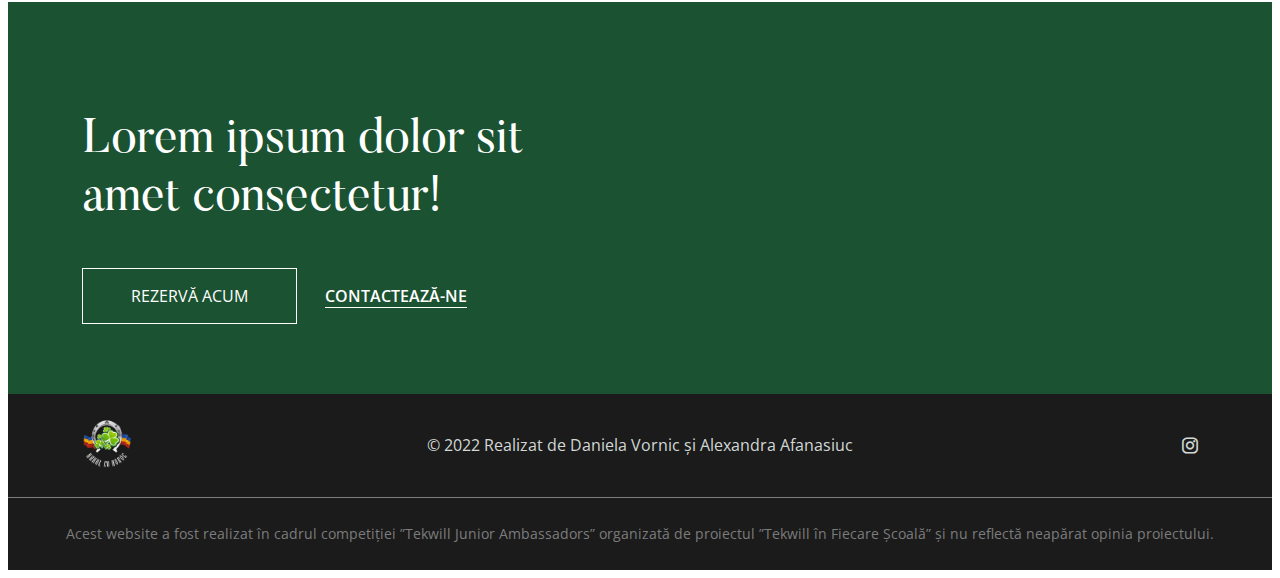
==== commit cdf23cdc: "remove fb icon link from tob par and footer" ====
--- a/index.html
+++ b/index.html
@@ -32,9 +32,6 @@
               <a href="https://www.instagram.com/hanul_cu_noroc/" target="_blank" title="Instagram">
                 <i class="icofont-instagram"></i>
               </a>
-              <a href="javascript:void(0);" title="Facebook">
-                <i class="icofont-facebook"></i>
-              </a>
             </div>
             <div class="col-6 contact-data">
               <a href="tel:+373-798-48-007" target="_blank" title="Apelează">
@@ -356,9 +353,6 @@
               <a href="https://www.instagram.com/hanul_cu_noroc/" target="_blank" title="Instagram">
                 <i class="icofont-instagram"></i>
               </a>
-              <a href="javascript:void(0);" title="Facebook">
-                <i class="icofont-facebook"></i>
-              </a>
             </div>
           </div>
         </div>
--- a/css/main.css
+++ b/css/main.css
@@ -363,10 +363,6 @@
   color: var(--light-gray);
 }
 
-.top-bar .socials-data a:first-child {
-  margin-right: 12px;
-}
-
 .top-bar .contact-data a:first-child {
   margin-right: 16px;
 }
@@ -585,10 +581,6 @@
 
 .social-media {
   text-align: right;
-}
-
-.social-media a:first-child {
-  margin-right: 16px;
 }
 
 .disclaimer {
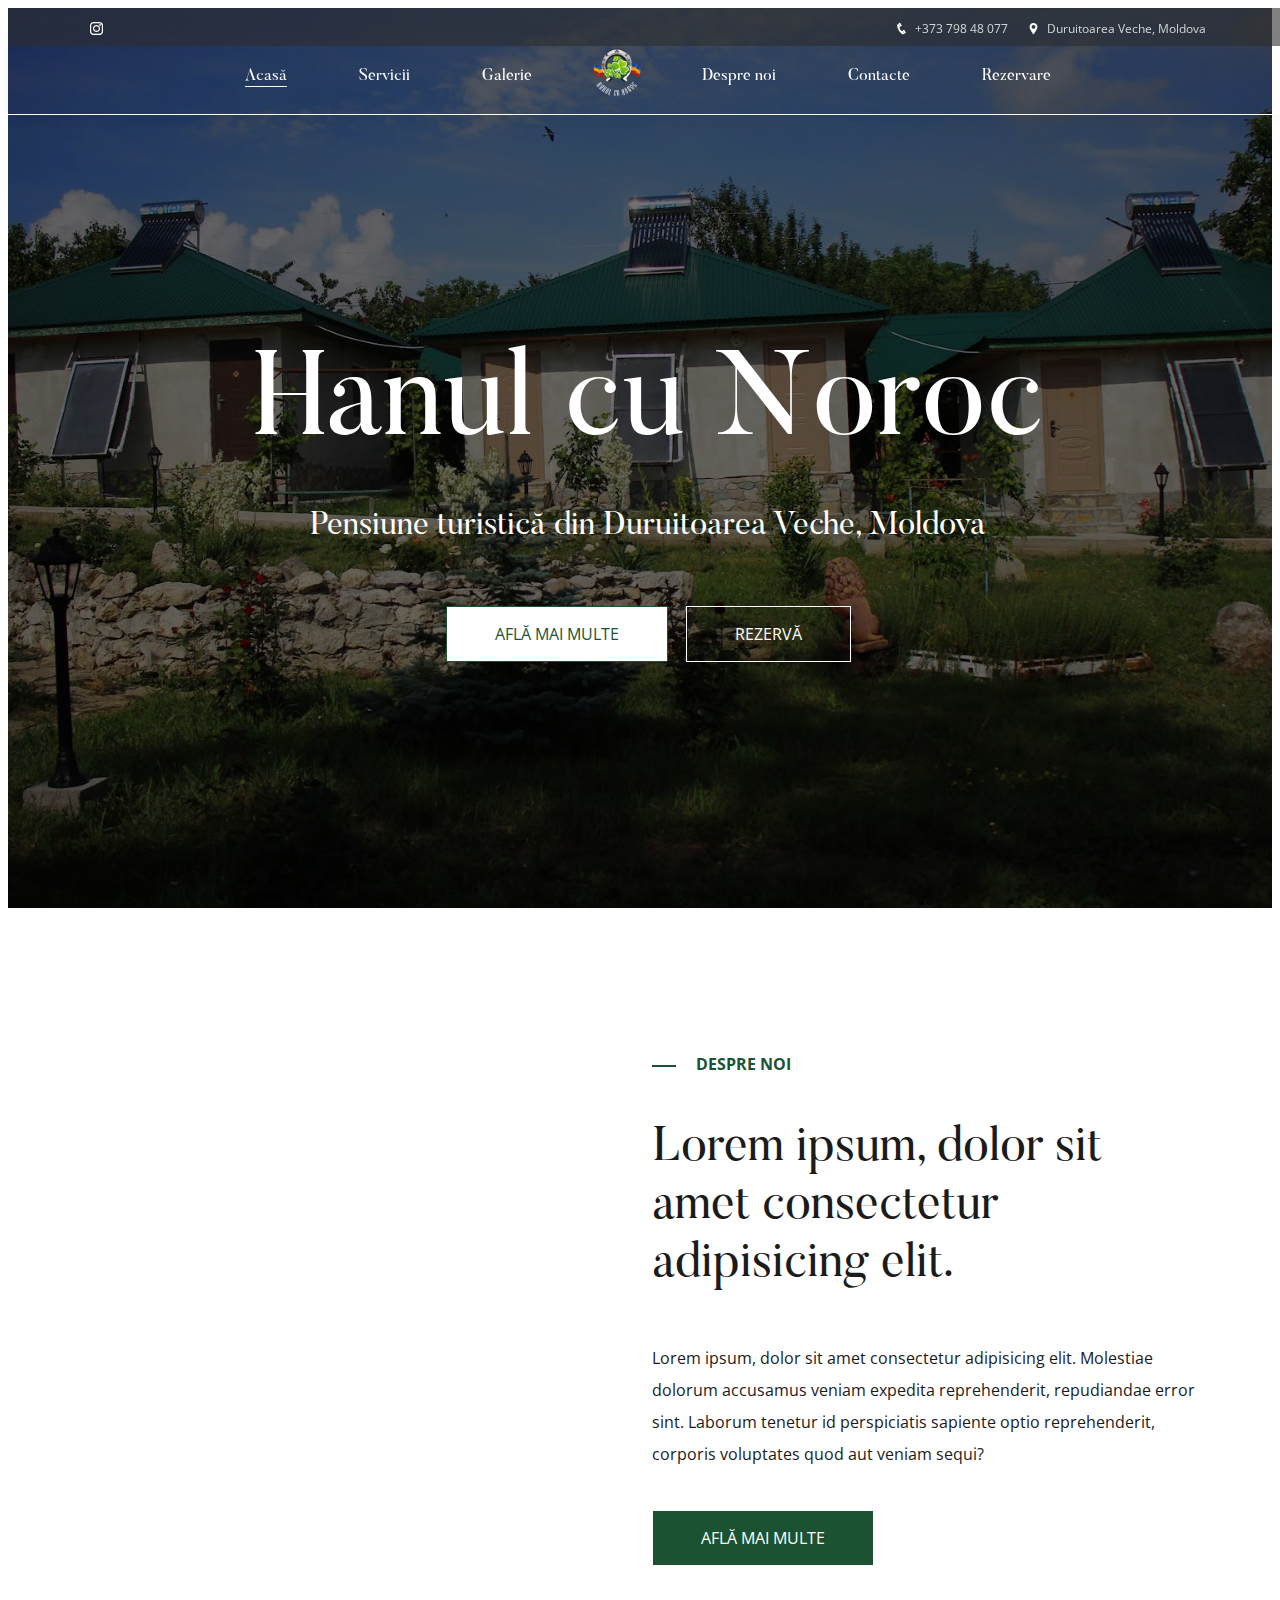
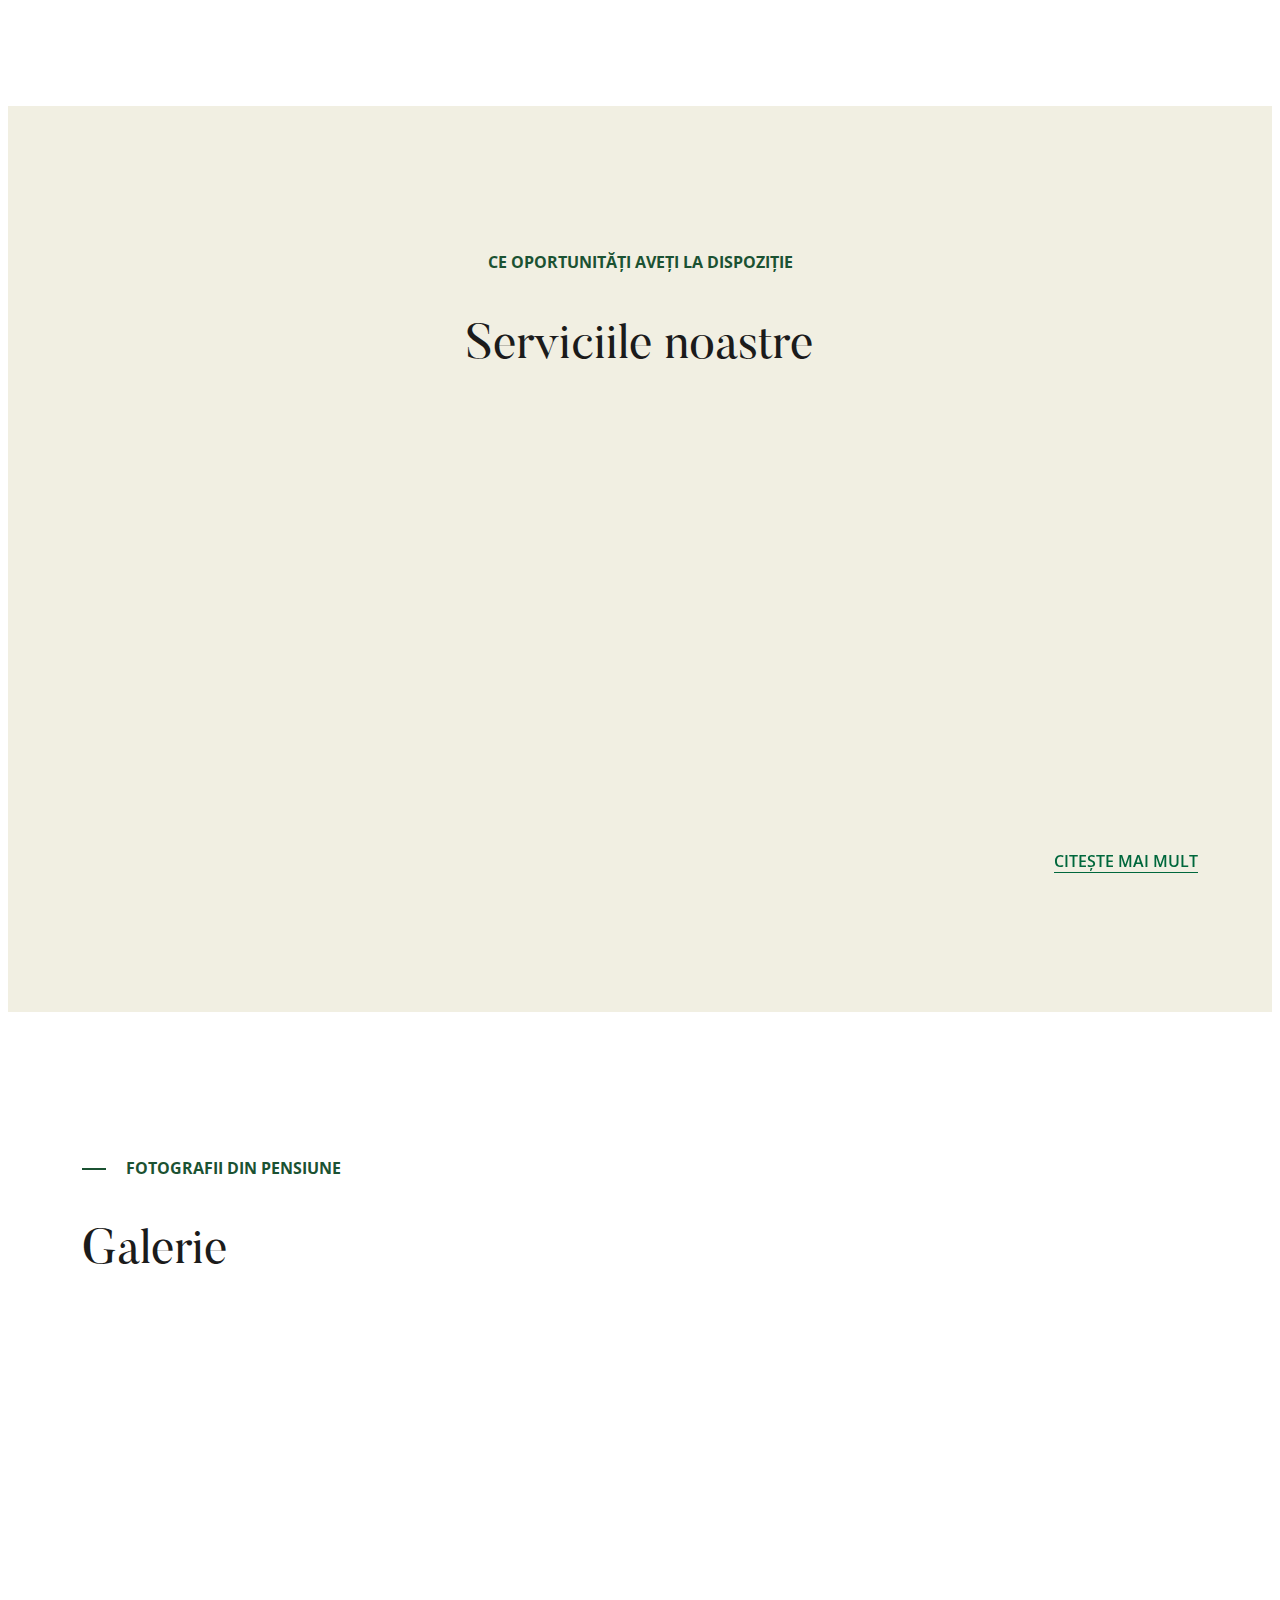
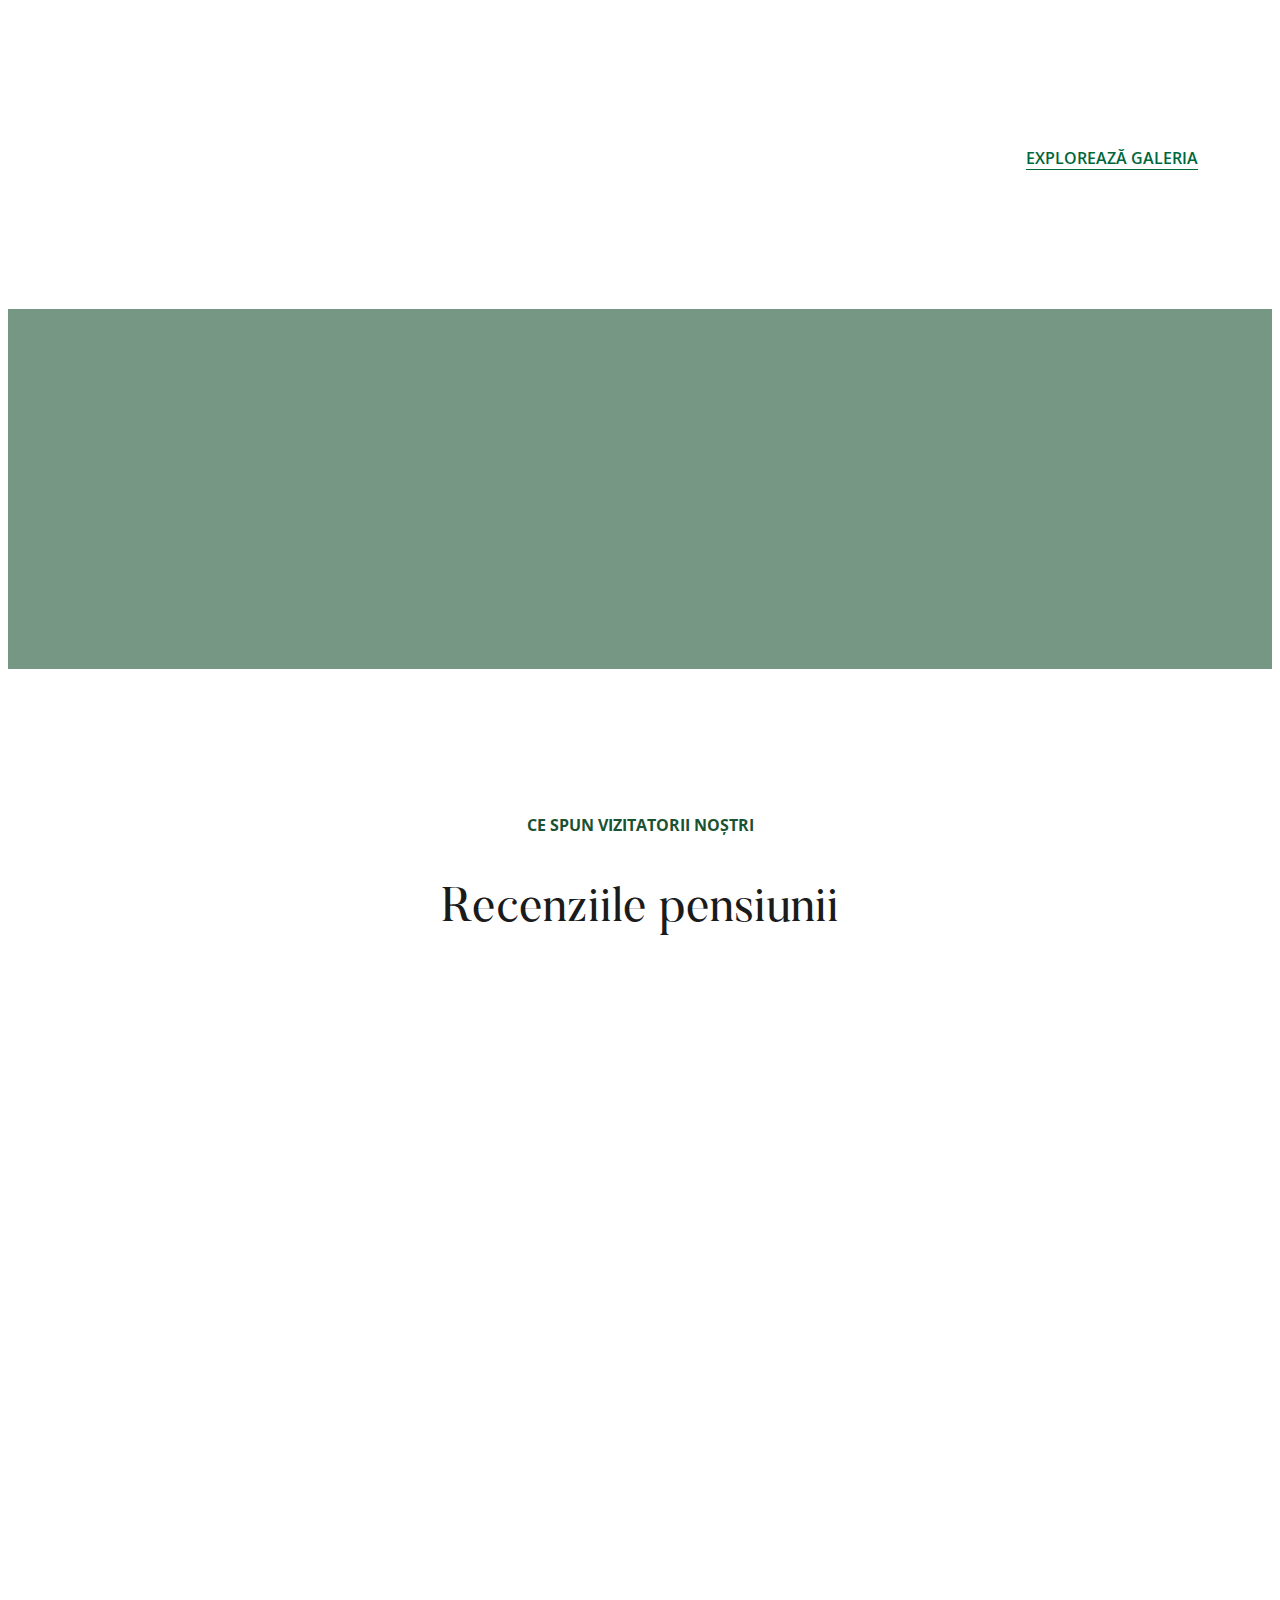
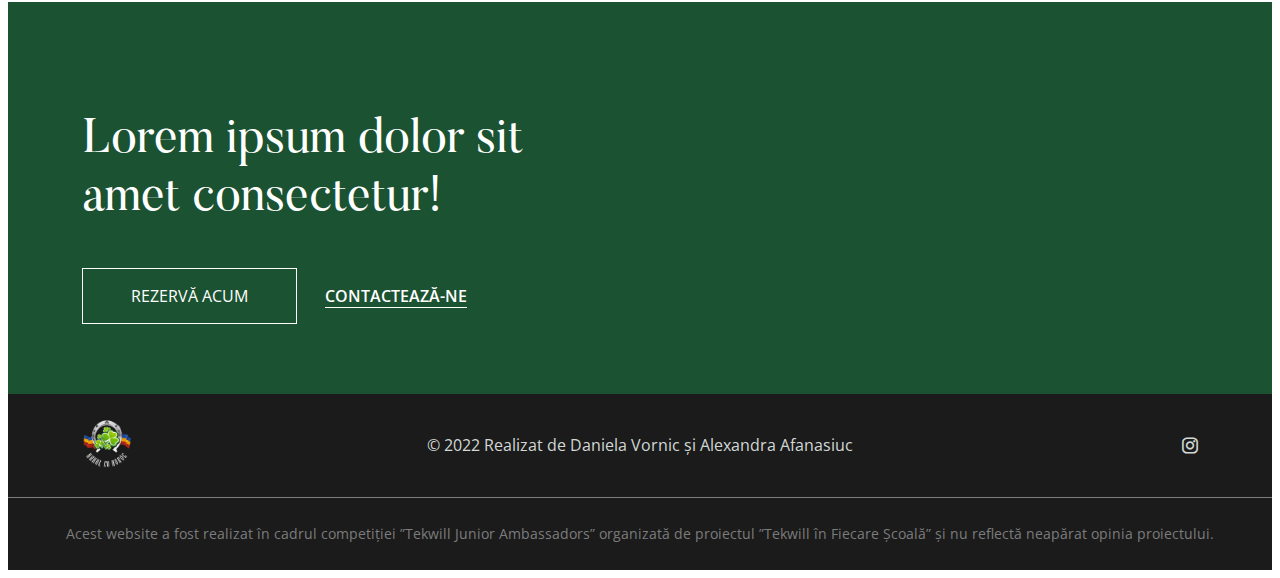
==== commit f372f6d8: "update some headings in homepage" ====
--- a/index.html
+++ b/index.html
@@ -125,8 +125,8 @@
           <div class="row">
             <div class="col-12">
               <div class="section-heading center">
-                <p class="subheading">Serviciile noastre</p>
-                <h2>Lorem ipsum dolor sit amet consectetur</h2>
+                <p class="subheading">Ce oportunități aveți la dispoziție</p>
+                <h2>Serviciile noastre</h2>
               </div>
             </div>
           </div>
@@ -186,8 +186,8 @@
           <div class="row">
             <div class="col-12">
               <div class="section-heading">
-                <p class="subheading left-dash">Galerie</p>
-                <h2>Lorem ipsum dolor</h2>
+                <p class="subheading left-dash">Fotografii din pensiune</p>
+                <h2>Galerie</h2>
               </div>
             </div>
           </div>
@@ -240,8 +240,8 @@
           <div class="row">
             <div class="col-12">
               <div class="section-heading center">
-                <p class="subheading">Recenziile pensiunii</p>
-                <h2>Ce spun vizitatorii noștri</h2>
+                <p class="subheading">Ce spun vizitatorii noștri</p>
+                <h2>Recenziile pensiunii</h2>
               </div>
             </div>
           </div>
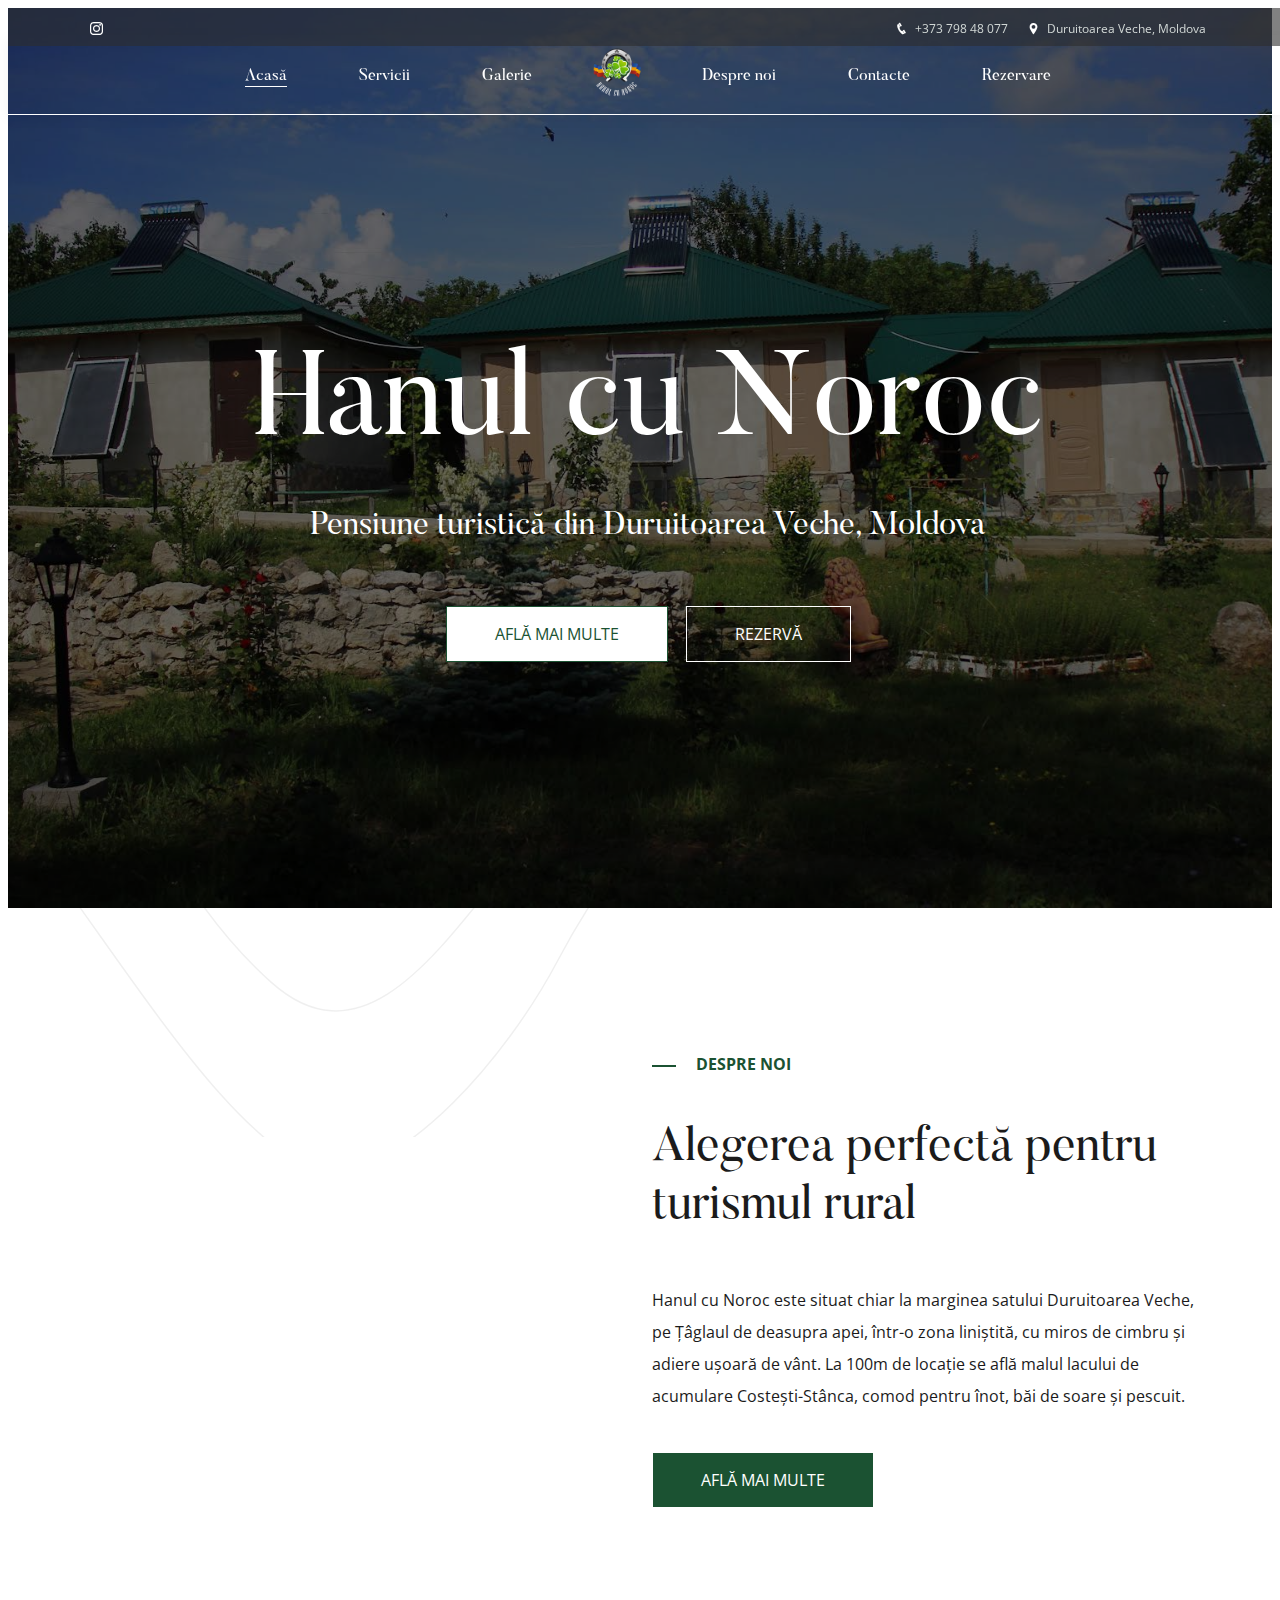
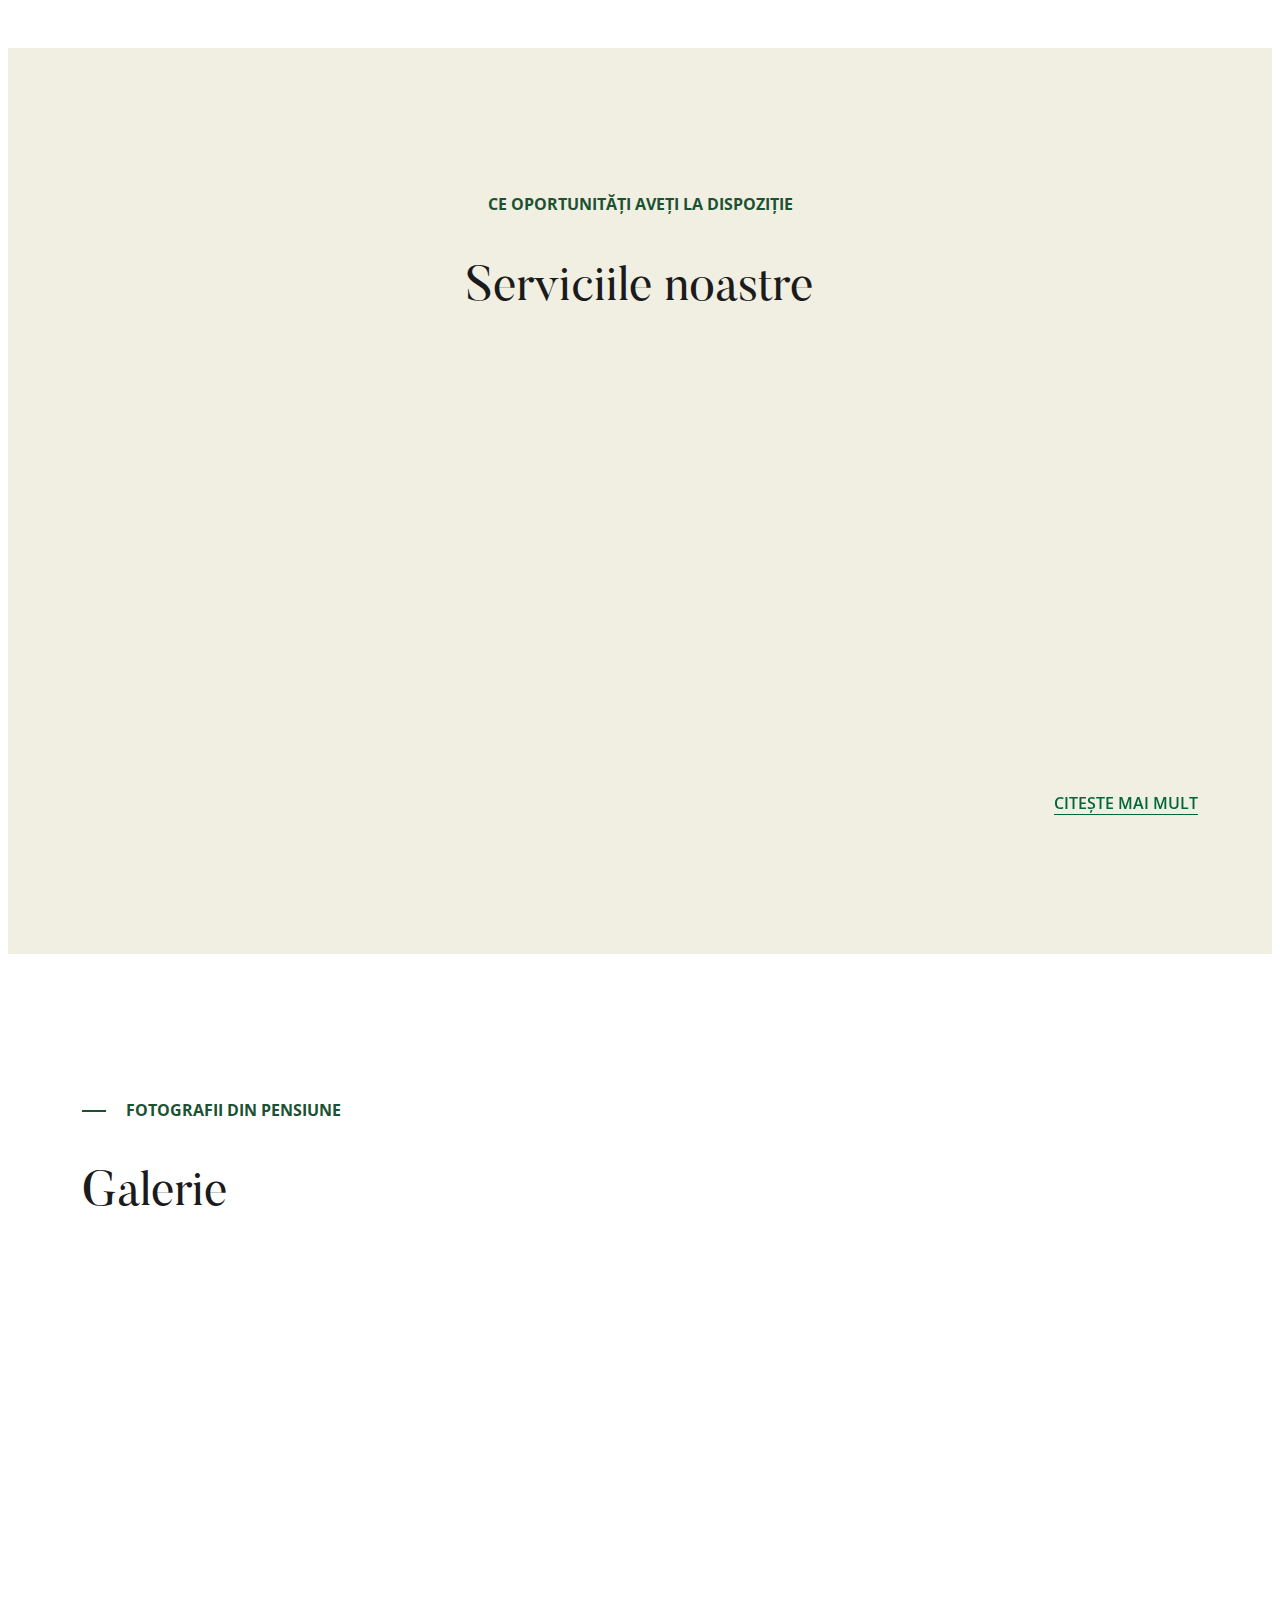
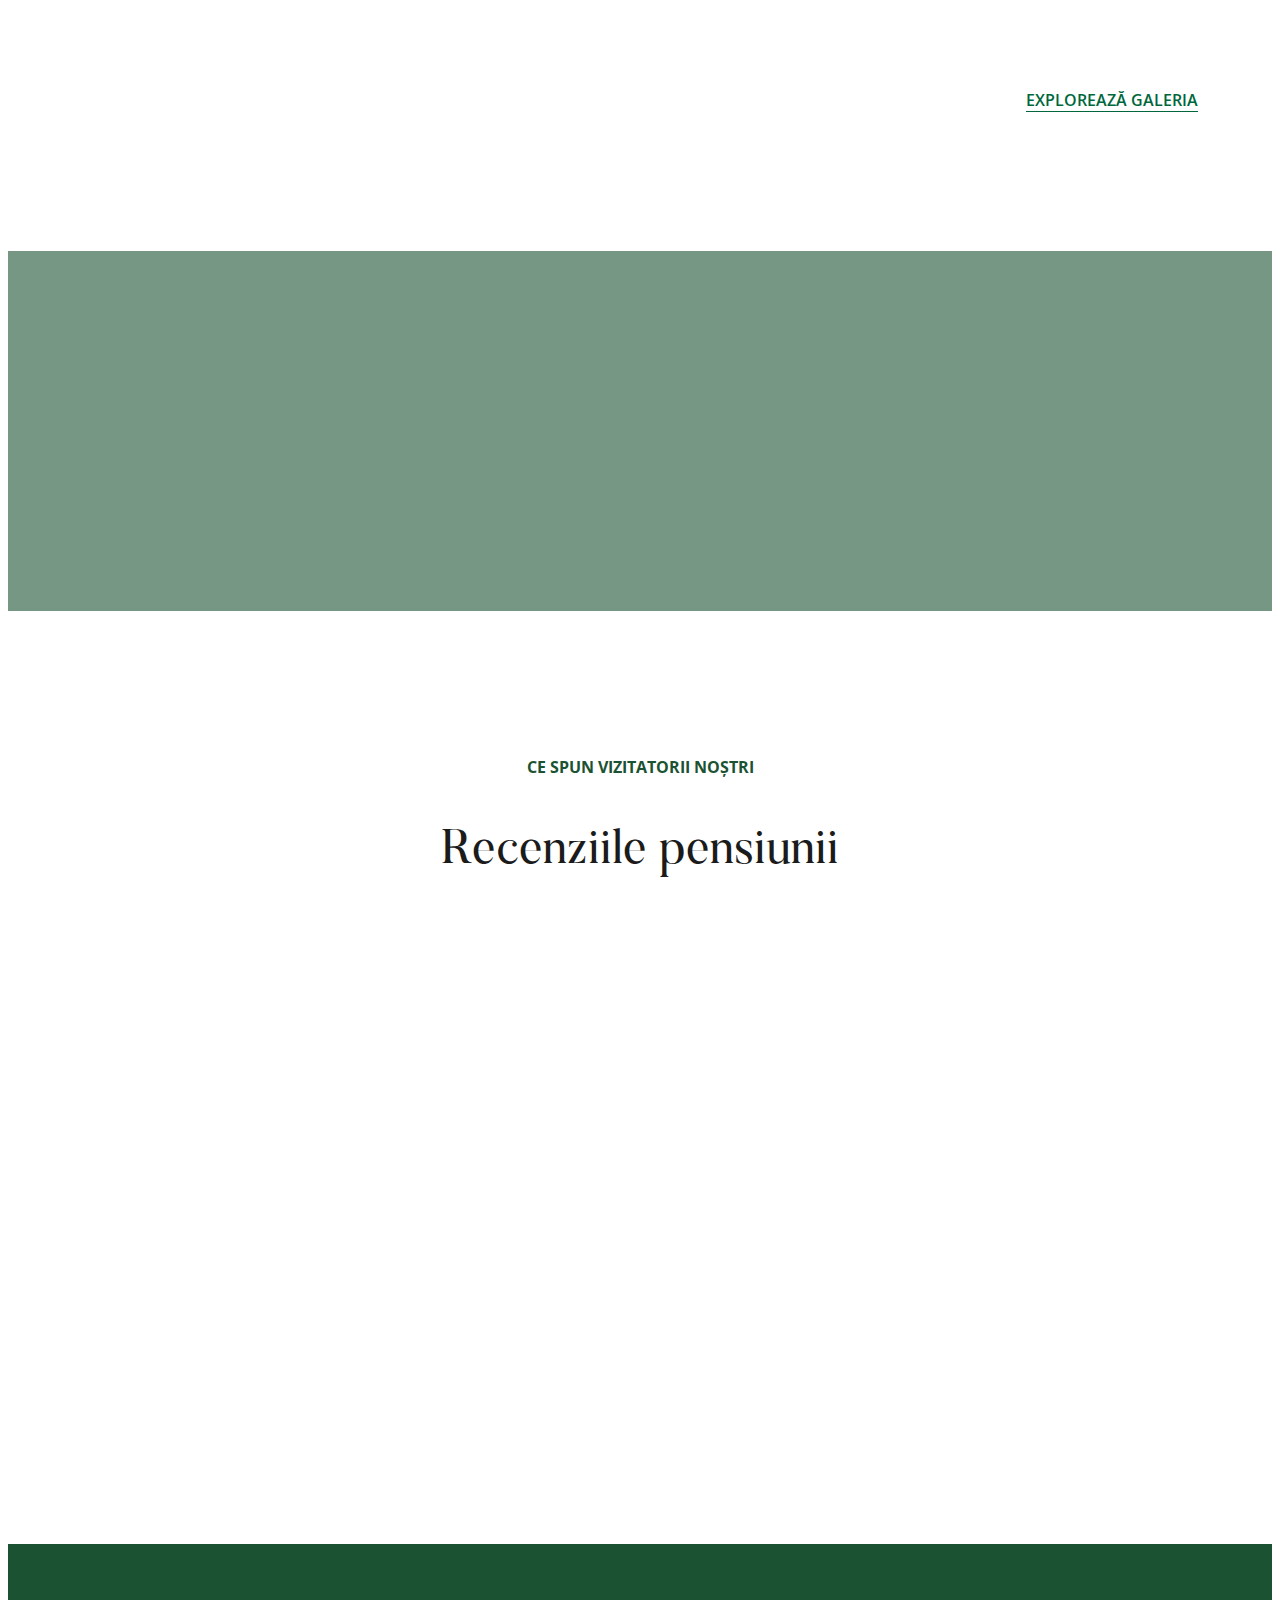
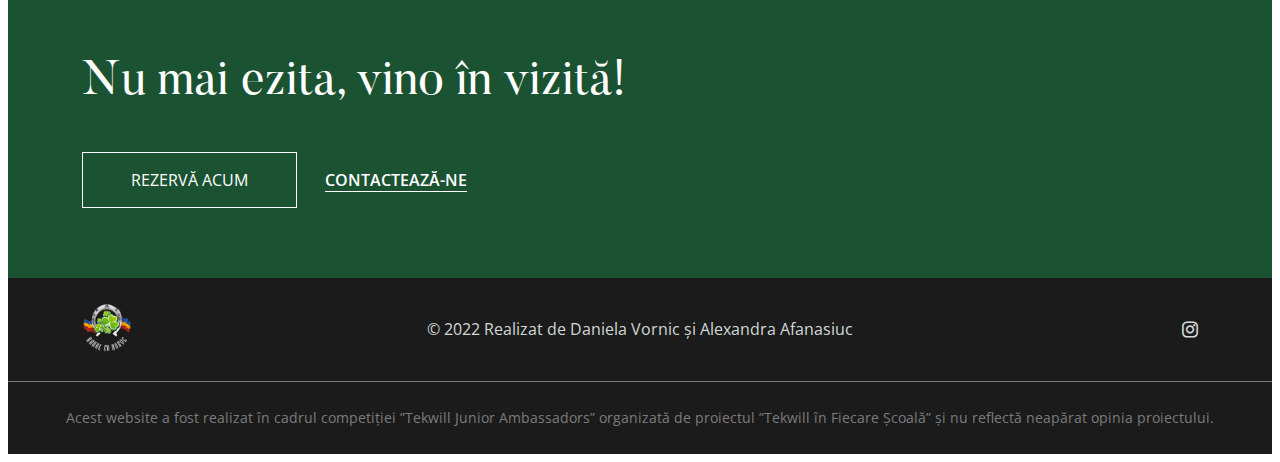
==== commit a30a7d36: "update footer text message" ====
--- a/index.html
+++ b/index.html
@@ -109,11 +109,10 @@
             <div class="col-md-6 text">
               <div class="section-heading less-mb">
                 <p class="subheading left-dash">Despre noi</p>
-                <h2>Lorem ipsum, dolor sit amet consectetur adipisicing elit.</h2>
+                <h2>Alegerea perfectă pentru turismul rural</h2>
               </div>
               <p>
-                Lorem ipsum, dolor sit amet consectetur adipisicing elit. Molestiae dolorum accusamus veniam expedita reprehenderit, repudiandae error sint. Laborum tenetur id perspiciatis sapiente optio reprehenderit, corporis voluptates
-                quod aut veniam sequi?
+                Hanul cu Noroc este situat chiar la marginea satului Duruitoarea Veche, pe Țâglaul de deasupra apei, într-o zona liniștită, cu miros de cimbru și adiere ușoară de vânt. La 100m de locație se află malul lacului de acumulare Costești-Stânca, comod pentru înot, băi de soare și pescuit.
               </p>
               <a href="about.html" class="btn btn-green">Află mai multe</a>
             </div>
@@ -137,11 +136,11 @@
                   <i class="icofont-hotel"></i>
                   <div>
                     <h3>Cazare</h3>
-                    <p class="small-text">Lorem ipsum</p>
+                    <p class="small-text">Foișoare confortabile</p>
                   </div>
                 </div>
                 <div class="service-description">
-                  <p>Lorem ipsum is simply dummy text of the printing typesetting industry lorem ipsum has typesetting.</p>
+                  <p>Ne-am concentrat pe condiții de cazare plăcute și ne asigurăm că practicile noastre sunt cât mai ecologice posibil.</p>
                 </div>
               </div>
             </div>
@@ -151,11 +150,11 @@
                   <i class="icofont-restaurant"></i>
                   <div>
                     <h3>Meniu</h3>
-                    <p class="small-text">Lorem ipsum</p>
+                    <p class="small-text">Bucate delicioase</p>
                   </div>
                 </div>
                 <div class="service-description">
-                  <p>Lorem ipsum is simply dummy text of the printing typesetting industry lorem ipsum has typesetting.</p>
+                  <p>Avem un meniu divers, numai bun prentru o dimineață somnoroasă sau o seară perfectă alături de cei dragi.</p>
                 </div>
               </div>
             </div>
@@ -165,11 +164,11 @@
                   <i class="icofont-direction-sign"></i>
                   <div>
                     <h3>Activități</h3>
-                    <p class="small-text">Lorem ipsum</p>
+                    <p class="small-text">Odihnă activă</p>
                   </div>
                 </div>
                 <div class="service-description">
-                  <p>Lorem ipsum is simply dummy text of the printing typesetting industry lorem ipsum has typesetting.</p>
+                  <p>De la mic la mare, oferim activități pentru fiecare! De la jocuri de societate până la excursii și drumeții.</p>
                 </div>
               </div>
             </div>
@@ -332,7 +331,7 @@
           <div class="container">
             <div class="row">
               <div class="col-lg-6">
-                <h2>Lorem ipsum dolor sit amet consectetur!</h2>
+                <h2>Nu mai ezita, vino în vizită!</h2>
                 <a href="booking.html" class="btn btn-white-transparent">Rezervă acum</a>
                 <a href="contact.html" class="underlined-link white">Contactează-ne</a>
               </div>
--- a/css/main.css
+++ b/css/main.css
@@ -244,7 +244,7 @@
 }
 
 .lines-bg {
-  background-image: url('https://copperrock.com/wp-content/themes/copperrock/img/lines2.svg');
+  background-image: url('../images/lines-bg.svg');
 }
 
 .beige-bg {
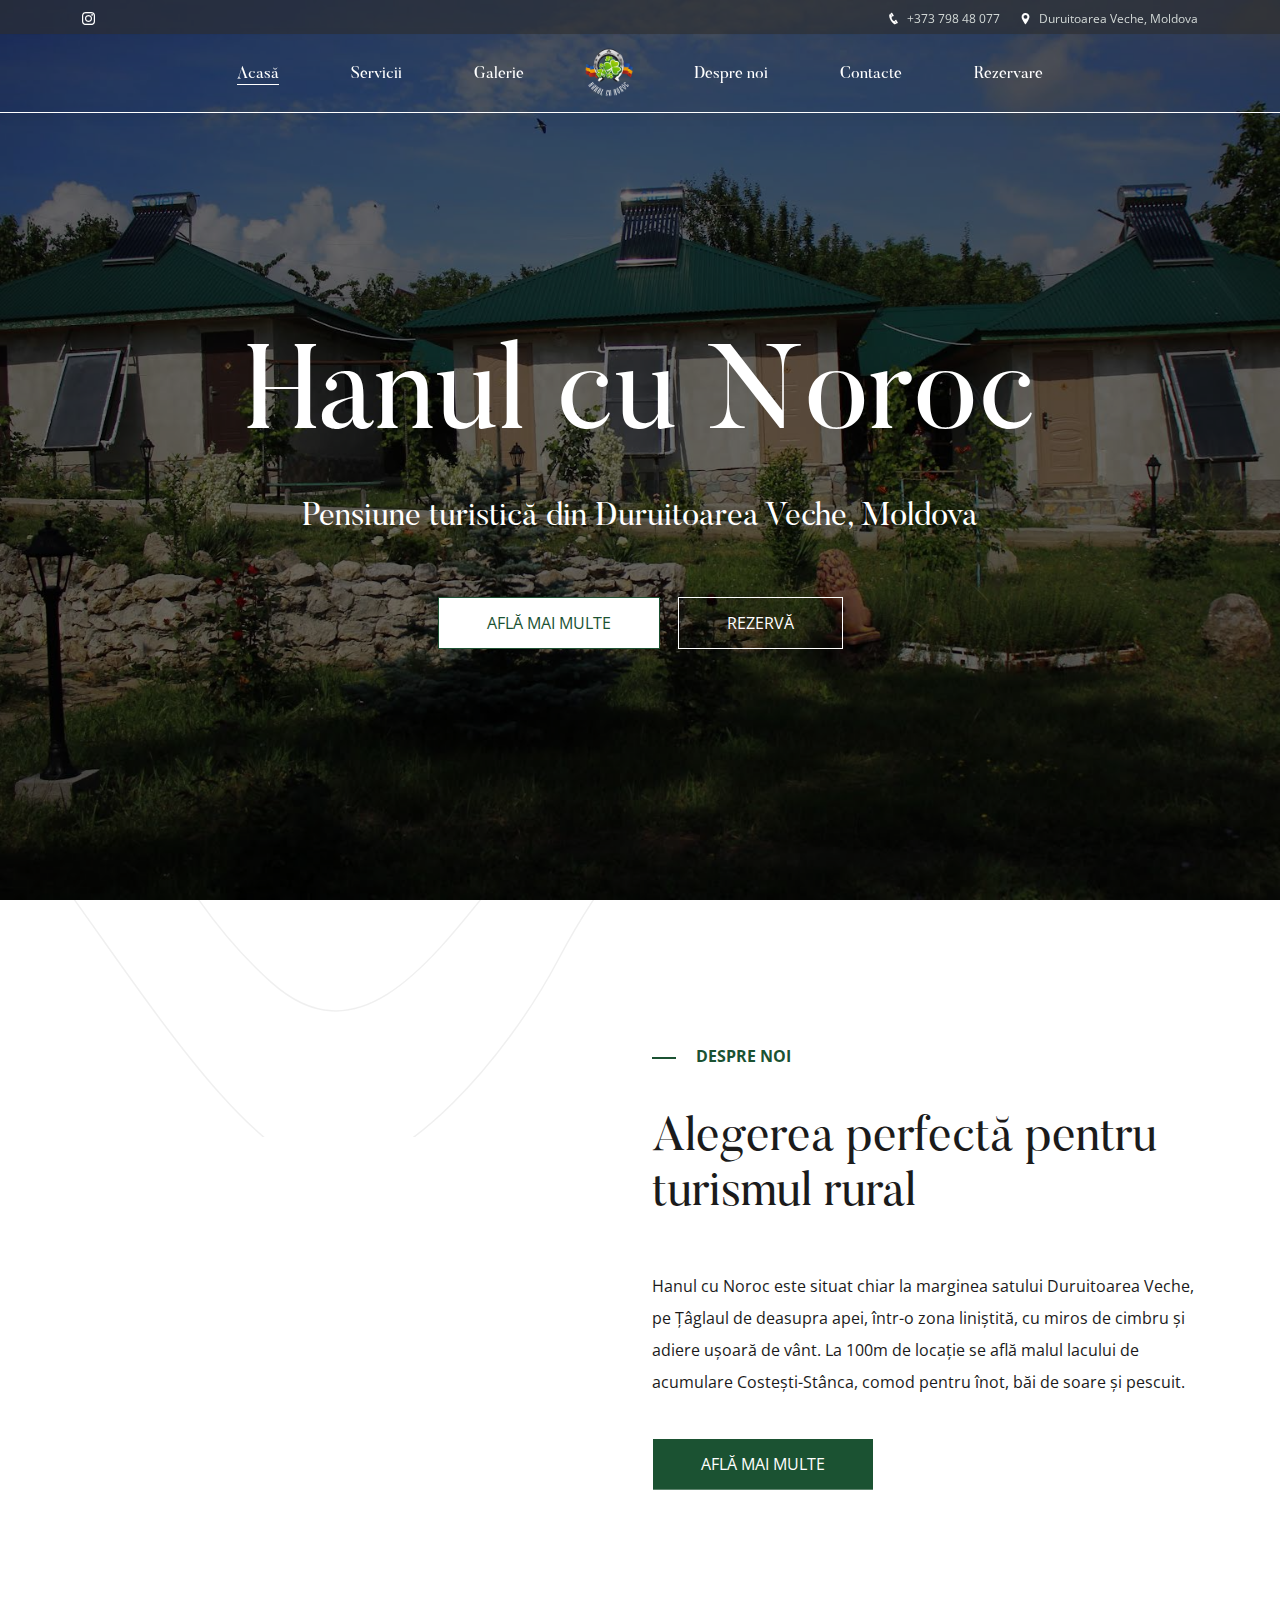
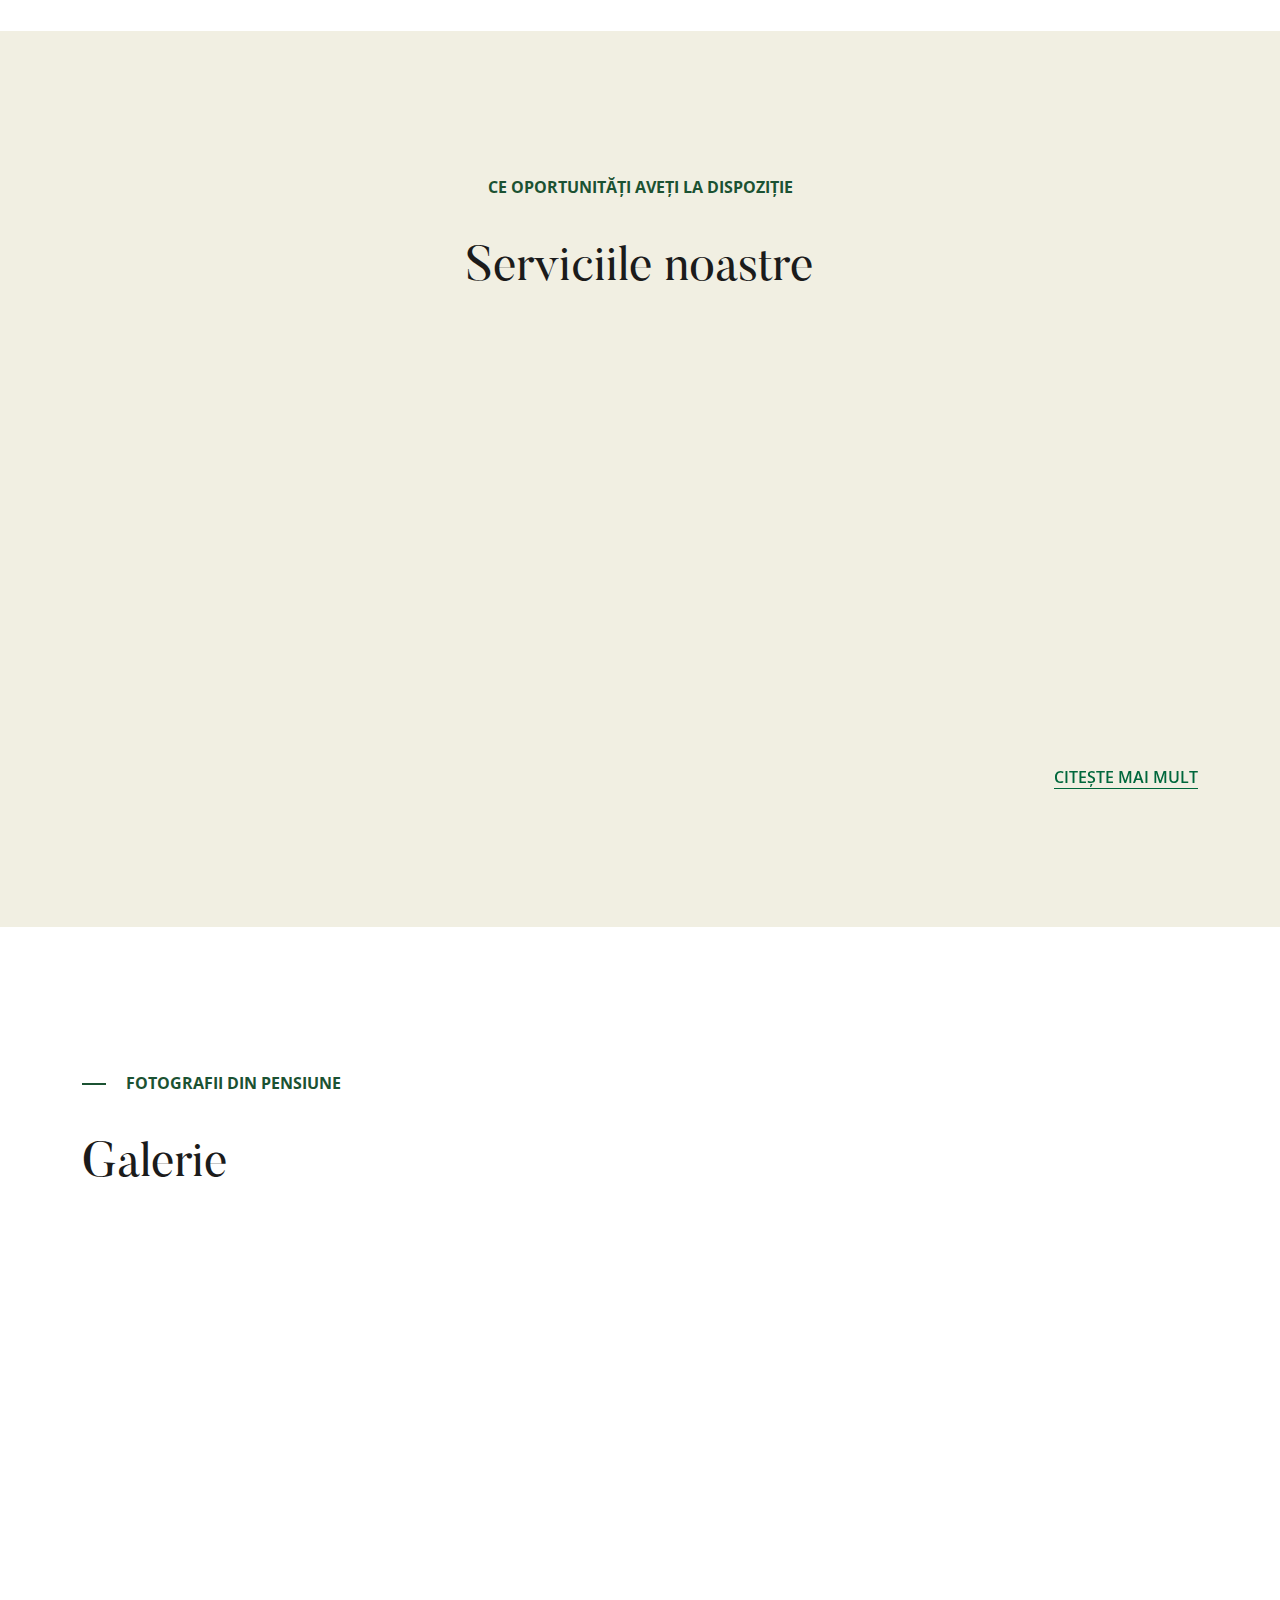
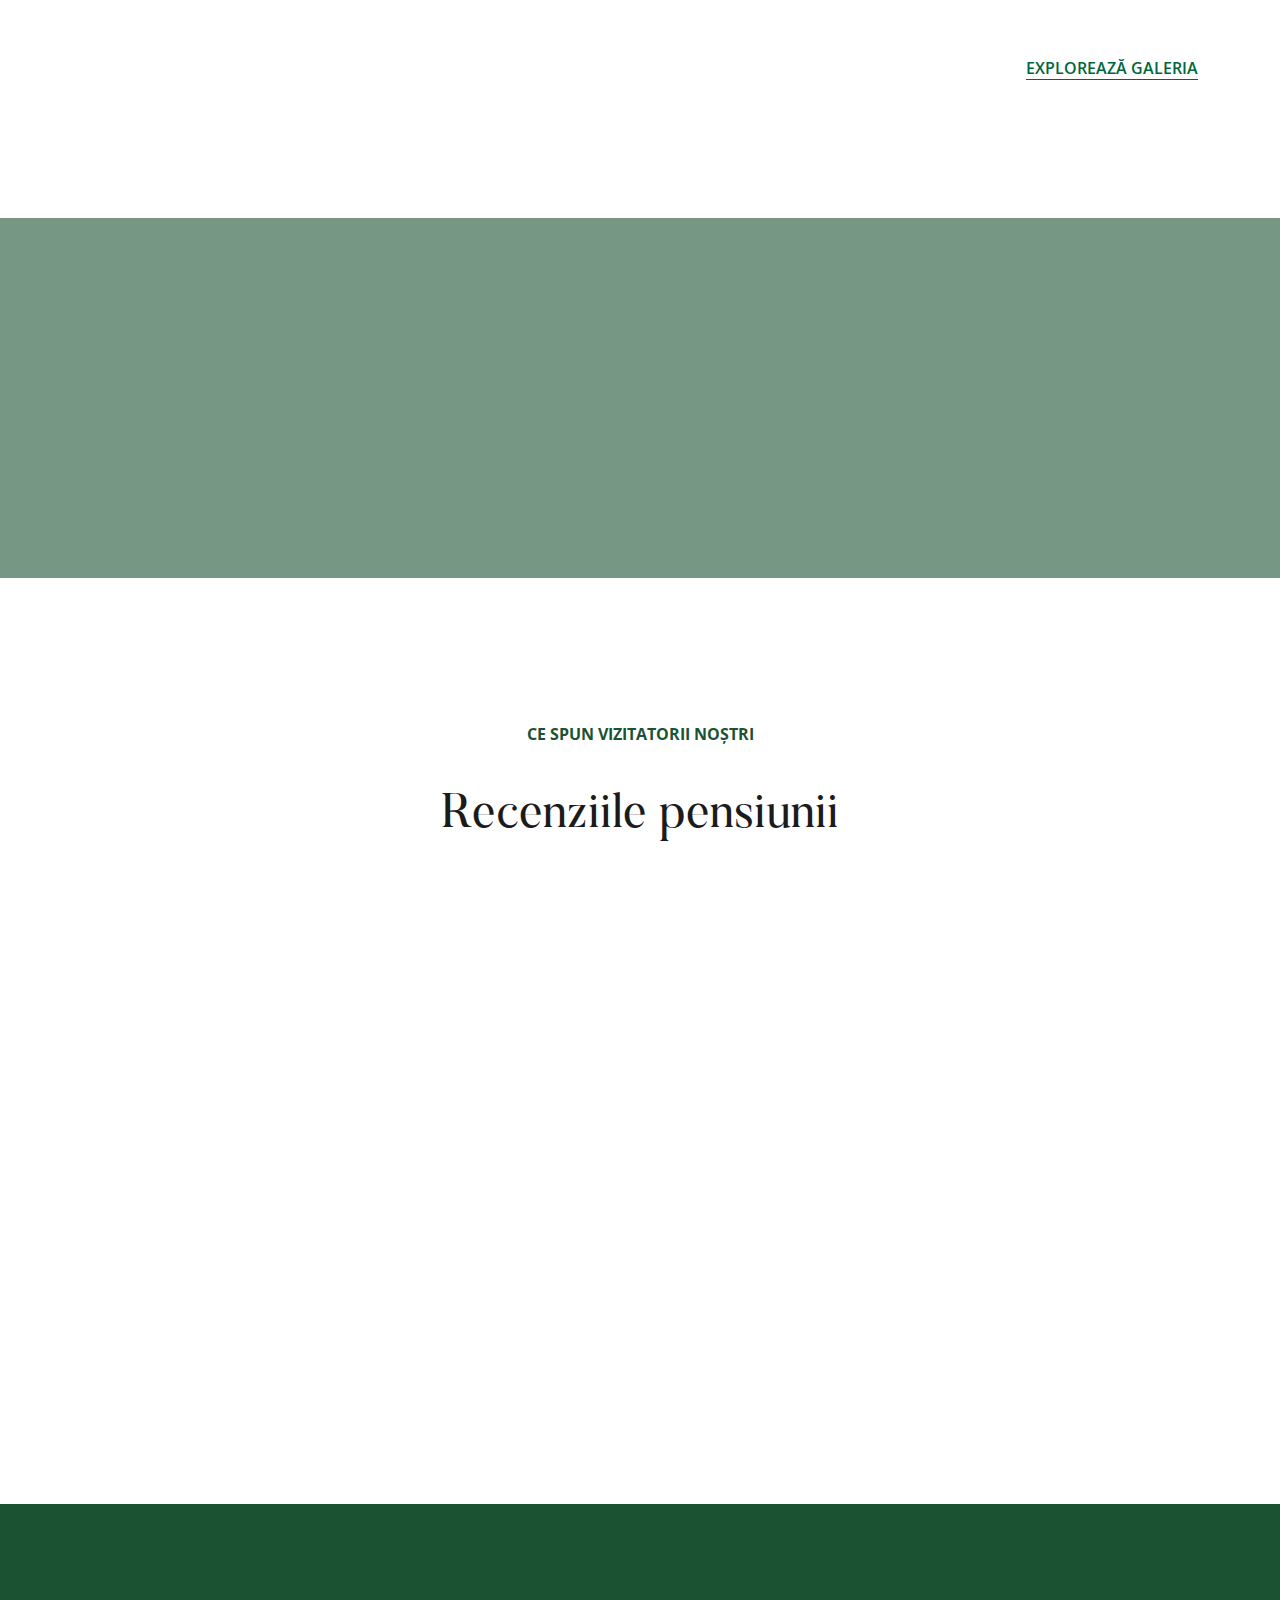
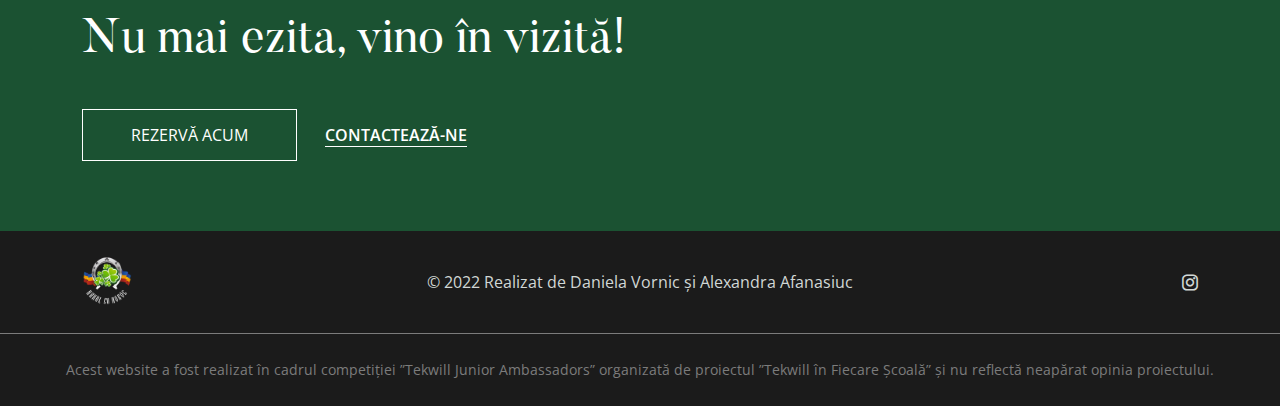
==== commit c3097dd0: "download normalize css" ====
--- a/index.html
+++ b/index.html
@@ -5,14 +5,13 @@
     <meta http-equiv="X-UA-Compatible" content="IE=edge" />
     <title>Hanul cu Noroc</title>
     <meta name="description" content="Hanul cu Noroc este o pensiune turistică din satul Duruitoarea Veche, Râșcani, Republica Moldova." />
-    <meta name="keywords" content="pensiune turistica, cazare, costesti, duruitoarea veche, rascani, moldova" />
+    <meta name="keywords" content="hanul cu noroc, pensiune turistica, cazare, costesti, duruitoarea veche, rascani, moldova" />
     <meta name="viewport" content="width=device-width, initial-scale=1" />
     <link rel="icon" type="image/x-icon" href="images/logos/favicon.ico" />
     <link rel="preconnect" href="https://fonts.googleapis.com" />
     <link rel="preconnect" href="https://fonts.gstatic.com" crossorigin />
-    <link rel="stylesheet" href="https://fonts.googleapis.com/css2?family=Open+Sans:wght@400;600;700" />
-    <link rel="stylesheet" href="https://cdnjs.cloudflare.com/ajax/libs/normalize/8.0.1/normalize.min.css" crossorigin="anonymous" />
-    <!-- bootstrap is used for its grid system only -->
+    <link rel="stylesheet" href="https://fonts.googleapis.com/css2?family=Open+Sans:wght@400;700" />
+    <link rel="stylesheet" href="css/normalize.min.css" />
     <link rel="stylesheet" href="css/bootstrap-grid.min.css" />
     <link rel="stylesheet" href="css/aos.min.css" />
     <link rel="stylesheet" href="css/icofont.min.css" />
@@ -21,7 +20,7 @@
   </head>
   <body>
     <div id="loading">
-      <img src="images/loading.gif" alt="Hanul cu Noroc Loading" />
+      <img src="images/loading.gif" alt="Loading" />
     </div>
 
     <header>
@@ -34,7 +33,7 @@
               </a>
             </div>
             <div class="col-6 contact-data">
-              <a href="tel:+373-798-48-007" target="_blank" title="Apelează">
+              <a href="tel:+373-798-48-007" target="_blank" title="Telefonează-ne">
                 <i class="icofont-phone"></i>
                 +373 798 48 077
               </a>
@@ -83,7 +82,7 @@
 
     <div id="wrapper">
       <section id="hero" class="parallax no-padding">
-        <div class="darker-bg"></div>
+        <div class="dark-bg"></div>
         <div data-aos="fade-up" data-aos-duration="1200">
           <h1>Hanul cu Noroc</h1>
           <p class="subheading-main">Pensiune turistică din Duruitoarea Veche, Moldova</p>
@@ -112,14 +111,15 @@
                 <h2>Alegerea perfectă pentru turismul rural</h2>
               </div>
               <p>
-                Hanul cu Noroc este situat chiar la marginea satului Duruitoarea Veche, pe Țâglaul de deasupra apei, într-o zona liniștită, cu miros de cimbru și adiere ușoară de vânt. La 100m de locație se află malul lacului de acumulare Costești-Stânca, comod pentru înot, băi de soare și pescuit.
+                Hanul cu Noroc este situat chiar la marginea satului Duruitoarea Veche, pe Țâglaul de deasupra apei, într-o zona liniștită, cu miros de cimbru și adiere ușoară de vânt. La 100m de locație se află malul lacului de acumulare
+                Costești-Stânca, comod pentru înot, băi de soare și pescuit.
               </p>
               <a href="about.html" class="btn btn-green">Află mai multe</a>
             </div>
           </div>
         </div>
       </section>
-      <section id="services" class="beige-bg">
+      <section class="beige-bg">
         <div class="container">
           <div class="row">
             <div class="col-12">
@@ -234,7 +234,7 @@
           </div>
         </a>
       </section>
-      <section id="reviews" class="parallax lines-bg">
+      <section class="parallax lines-bg">
         <div class="container">
           <div class="row">
             <div class="col-12">
@@ -256,7 +256,7 @@
                 </div>
                 <div class="review-footer">
                   <div class="reviewer-pic">
-                    <img src="https://lh3.googleusercontent.com/a-/AOh14Ggd4uUP_BuxpbAP2RW2xyfGen91DKlFFsieEAxL3A=w81-h81-p-rp-mo-br100" alt="Reviewer Image" />
+                    <img src="images/reviewers/jane-foca.png" alt="Jane Foca" />
                   </div>
                   <div class="reviewer">
                     <div class="stars">
@@ -277,11 +277,13 @@
               <div class="review-box beige-bg" data-aos="fade" data-aos-duration="400" data-aos-delay="300">
                 <i class="icofont-quote-left"></i>
                 <div class="review">
-                  <p>Frumos și liniște! E aproape de plajele de la Costești, sunt toate condițiile de care poți avea nevoie. În plus, peisajul de pe deal îți ia răsuflarea, perfect pentru a întîmpina sau petrece soarele!</p>
+                  <p>
+                    Frumos și liniște! E aproape de plajele de la Costești, sunt toate condițiile de care poți avea nevoie. În plus, peisajul de pe deal îți ia răsuflarea, perfect pentru a întîmpina sau petrece soarele!
+                  </p>
                 </div>
                 <div class="review-footer">
                   <div class="reviewer-pic">
-                    <img src="https://lh3.googleusercontent.com/a-/AOh14Gj0n09SsOL6A1pZrq4QJSSa6XXDyqWZYwbiAmjG=w81-h81-p-rp-mo-br100" alt="Reviewer Image" />
+                    <img src="images/reviewers/" alt="Catalina F" />
                   </div>
                   <div class="reviewer">
                     <div class="stars">
@@ -302,11 +304,13 @@
               <div class="review-box beige-bg" data-aos="fade" data-aos-duration="400" data-aos-delay="500">
                 <i class="icofont-quote-left"></i>
                 <div class="review">
-                  <p>O locație minunată, o liniște tămăduitoare, aer curat și o natură de poveste! Condiții destul de bune, și o atmosferă ca acasă! Recomandăm cu încredere, mai ales că stapânul dl Nicolae este un izvor de cunoștinte!</p>
+                  <p>
+                    O locație minunată, o liniște tămăduitoare, aer curat și o natură de poveste! Condiții destul de bune, și o atmosferă ca acasă! Recomandăm cu încredere, mai ales că stapânul dl Nicolae este un izvor de cunoștinte!
+                  </p>
                 </div>
                 <div class="review-footer">
                   <div class="reviewer-pic">
-                    <img src="https://lh3.googleusercontent.com/a/AATXAJx7abgORlJIk34AJha_3sWfYLZ29qDIUytlm_NZ=w81-h81-p-rp-mo-br100" alt="Reviewer Image" />
+                    <img src="images/reviewers/marcel-jalbi.png" alt="marcel jalbi" />
                   </div>
                   <div class="reviewer">
                     <div class="stars">
--- a/css/main.css
+++ b/css/main.css
@@ -1,11 +1,9 @@
 :root {
   --green: #00673c;
   --dark-green: #1b5232;
-  --mineral-green: #436063;
+  --beige: #f1efe2;
   --light-gray: #d1d7d5;
   --gray: #7c7c7c;
-  --beige: #f1efe2;
-  --snow: #f4f4f4;
   --black: #1b1b1b;
   --yellow: #fbbc04;
 }
@@ -50,7 +48,6 @@
   background: var(--dark-green); 
 }
 
-
 /* links */
 a {
   text-decoration: none;
@@ -87,7 +84,7 @@
   border-bottom: 1px solid;
 }
 
-/* typography */
+/* general typography */
 h1, h2, h3, h4, h5, h6 {
   color: var(--black);
 }
@@ -111,46 +108,6 @@
 p {
   font-size: 16px;
   line-height: 32px;
-}
-
-.page-title h1 {
-  padding-top: 112px;
-  padding-bottom: 48px;
-}
-
-.section-heading {
-  margin-bottom: 96px;
-}
-
-.section-heading.less-mb {
-  margin-bottom: 48px;
-}
-
-.section-heading.center {
-  text-align: center;
-}
-
-.section-heading h2 {
-  margin-bottom: 0;
-}
-
-.subheading {
-  color: var(--dark-green);
-  font-weight: bold;
-  text-transform: uppercase;
-  margin-top: 0;
-  margin-bottom: 24px;
-  font-size: 1rem;
-}
-
-.subheading.left-dash::before {
-  content: '';
-  display: inline-block;
-  vertical-align: middle;
-  width: 24px;
-  height: 2px;
-  margin-right: 20px;
-  background-color: var(--dark-green);
 }
 
 .small-text {
@@ -212,13 +169,13 @@
   background-size: 200%;
 }
 
-.btn-green-transparent:hover {
+.btn-green-transparent:not(:disabled):hover {
   background-position: left;
 	color: white;
 }
 
-/* sections related */
-section:not(.small-section, .page-title, .page-title-next, .no-padding) {
+/* sections */
+section:not(.small-section, .no-padding, .page-title, .page-title-next) {
   padding: 140px 0;
 }
 
@@ -230,6 +187,7 @@
   padding: 70px 0;
 }
 
+/* page title section */
 .page-title {
   width: 100vw;
   height: fit-content;
@@ -243,21 +201,9 @@
   z-index: -2;
 }
 
-.lines-bg {
-  background-image: url('../images/lines-bg.svg');
-}
-
-.beige-bg {
-  background-color: var(--beige);
-}
-
-.page-title-next {
-  margin-top: -200px;
-  padding: 340px 0 140px;
-}
-
-.page-title-next.center {
-  text-align: center;
+.page-title h1 {
+  padding-top: 112px;
+  padding-bottom: 48px;
 }
 
 .page-title-next.center p {
@@ -268,12 +214,70 @@
   margin-bottom: 2rem;
 }
 
-.tilting-image {
-  width: 100%;
-  height: 400px;
-  background-size: cover;
-  background-position: center;
-  margin-right: auto;
+.page-title-next {
+  margin-top: -200px;
+  padding: 340px 0 140px;
+}
+
+.page-title-next.center {
+  text-align: center;
+}
+
+/* section headings */
+.section-heading {
+  margin-bottom: 96px;
+}
+
+.section-heading.less-mb {
+  margin-bottom: 48px;
+}
+
+.section-heading.center {
+  text-align: center;
+}
+
+.section-heading h2 {
+  margin-bottom: 0;
+}
+
+.subheading {
+  color: var(--dark-green);
+  font-weight: bold;
+  text-transform: uppercase;
+  margin-top: 0;
+  margin-bottom: 24px;
+  font-size: 1rem;
+}
+
+.subheading.left-dash::before {
+  content: '';
+  display: inline-block;
+  vertical-align: middle;
+  width: 24px;
+  height: 2px;
+  margin-right: 20px;
+  background-color: var(--dark-green);
+}
+
+/* backgrounds */
+.lines-bg {
+  background-image: url('../images/lines-bg.svg');
+}
+
+.beige-bg {
+  background-color: var(--beige);
+}
+
+.dark-bg {
+  position: absolute;
+  width: 100vw;
+  height: 100vh;
+  background-color: rgba(0, 0, 0, 0.55);
+  z-index: 0;
+}
+
+.dark-bg + div {
+  z-index: 1;
 }
 
 /* effects */
@@ -306,7 +310,15 @@
   background-attachment: fixed;
 }
 
-/* other */
+/* other elements */
+.tilting-img {
+  width: 100%;
+  height: 400px;
+  background-size: cover;
+  background-position: center;
+  margin-right: auto;
+}
+
 .read-more-container {
   text-align: right;
   margin-top: 48px;
@@ -604,7 +616,7 @@
     height: calc(100% - 180px);
   }
 
-  .tilting-image {
+  .tilting-img {
     height: 360px;
   }
 }
@@ -631,7 +643,7 @@
     margin-bottom: 72px;
   }
 
-  .tilting-image {
+  .tilting-img {
     height: 300px;
   }
 }
@@ -665,31 +677,6 @@
 }
 
 @media all and (max-width: 768px) {
-  section:not(.small-section, .page-title, .page-title-next, .no-padding)  {
-    padding: 90px 0;
-  }
-  
-  .page-title .bg {
-    height: calc(100% - 180px);
-  }
-
-  .page-title h1 {
-    padding-bottom: 48px;
-  }
-
-  .page-title-next {
-    margin-top: -180px;
-    padding: 270px 0 90px;
-  } 
-
-  .small-section {
-    padding: 45px 0;
-  }
-
-  .section-heading.less-mb {
-    margin-bottom: 36px;
-  }
-
   .top-bar {
     display: none;
   }
@@ -755,6 +742,31 @@
     background-color: var(--black);
   }
 
+  section:not(.small-section, .no-padding, .page-title, .page-title-next)  {
+    padding: 90px 0;
+  }
+  
+  .page-title .bg {
+    height: calc(100% - 180px);
+  }
+
+  .page-title h1 {
+    padding-bottom: 48px;
+  }
+
+  .page-title-next {
+    margin-top: -180px;
+    padding: 270px 0 90px;
+  } 
+
+  .small-section {
+    padding: 45px 0;
+  }
+
+  .section-heading.less-mb {
+    margin-bottom: 36px;
+  }
+
   footer .logo {
     display: block;
     margin: 0 auto;
@@ -795,7 +807,7 @@
     height: calc(100% - 120px);
   }
 
-  .tilting-image {
+  .tilting-img {
     height: 200px;
   }
 
--- a/css/homepage.css
+++ b/css/homepage.css
@@ -1,4 +1,3 @@
-/* hero section */
 #hero {
   width: 100vw;
   height: 100vh;
@@ -20,18 +19,6 @@
   animation: heroBgAnimation 24s ease-in-out infinite 0s;
 }
 
-.darker-bg {
-  position: absolute;
-  width: 100vw;
-  height: 100vh;
-  background-color: rgba(0, 0, 0, 0.55);
-  z-index: 0;
-}
-
-.darker-bg + div {
-  z-index: 1;
-}
-
 h1 {
   color: white;
   font-size: 140px;
@@ -52,7 +39,6 @@
   margin-right: 18px;
 }
 
-/* about section */
 .about-images {
   display: flex;
   justify-content: flex-start;
@@ -80,7 +66,6 @@
   margin-top: 1.5rem;
 }
 
-/* services section */
 .service-box {
   padding: 48px;
   border: 1px solid var(--light-gray);
@@ -122,7 +107,6 @@
   padding-top: 24px;
 }
 
-/* gallery section */
 #slider {
   position: relative;
   display: flex;
@@ -158,7 +142,6 @@
   transition: 0.7s;
 }
 
-/* video section */
 #video {
   background-image: url('../images/video-bg.jpg');
   position: relative;
@@ -185,7 +168,7 @@
   align-items: center;
   z-index: 1;
   border-radius: 50%;
-  box-shadow: 0 0 0 0 var(--snow);
+  box-shadow: 0 0 0 0 white;
   -ms-animation: pulse 1.5s infinite cubic-bezier(0.075, 0.82, 0.165, 1);
   -moz-animation: pulse 1.5s infinite cubic-bezier(0.075, 0.82, 0.165, 1);
   -webkit-animation: pulse 1.5s infinite cubic-bezier(0.075, 0.82, 0.165, 1);
@@ -207,7 +190,6 @@
   color: var(--dark-green);
 }
 
-/* reviews section */
 .review-box {
   padding: 48px;
   position: relative;
@@ -271,7 +253,6 @@
   color: var(--yellow);
 }
 
-/* animation for background images of hero section */
 @-webkit-keyframes heroBgAnimation {
   0%,
   12% {
@@ -373,13 +354,11 @@
   }
 }
 
-/* animation for pulsting video button */
 @-webkit-keyframes pulse {to {box-shadow: 0 0 0 30px rgba(61, 232, 75, 0);}}
 @-moz-keyframes pulse {to {box-shadow: 0 0 0 30px rgba(61, 232, 75, 0);}}
 @-ms-keyframes pulse {to {box-shadow: 0 0 0 30px rgba(61, 232, 75, 0);}}
 @keyframes pulse {to {box-shadow: 0 0 0 30px rgba(61, 232, 75, 0);}}
 
-/* media queries */
 @media all and (max-width: 1400px) {
   h1 {
     font-size: 120px;
@@ -450,7 +429,7 @@
   }
 }
 
-@media all and (max-width: 767px) {
+@media all and (max-width: 768px) {
   #hero, #video {
     background-attachment: scroll;
   }
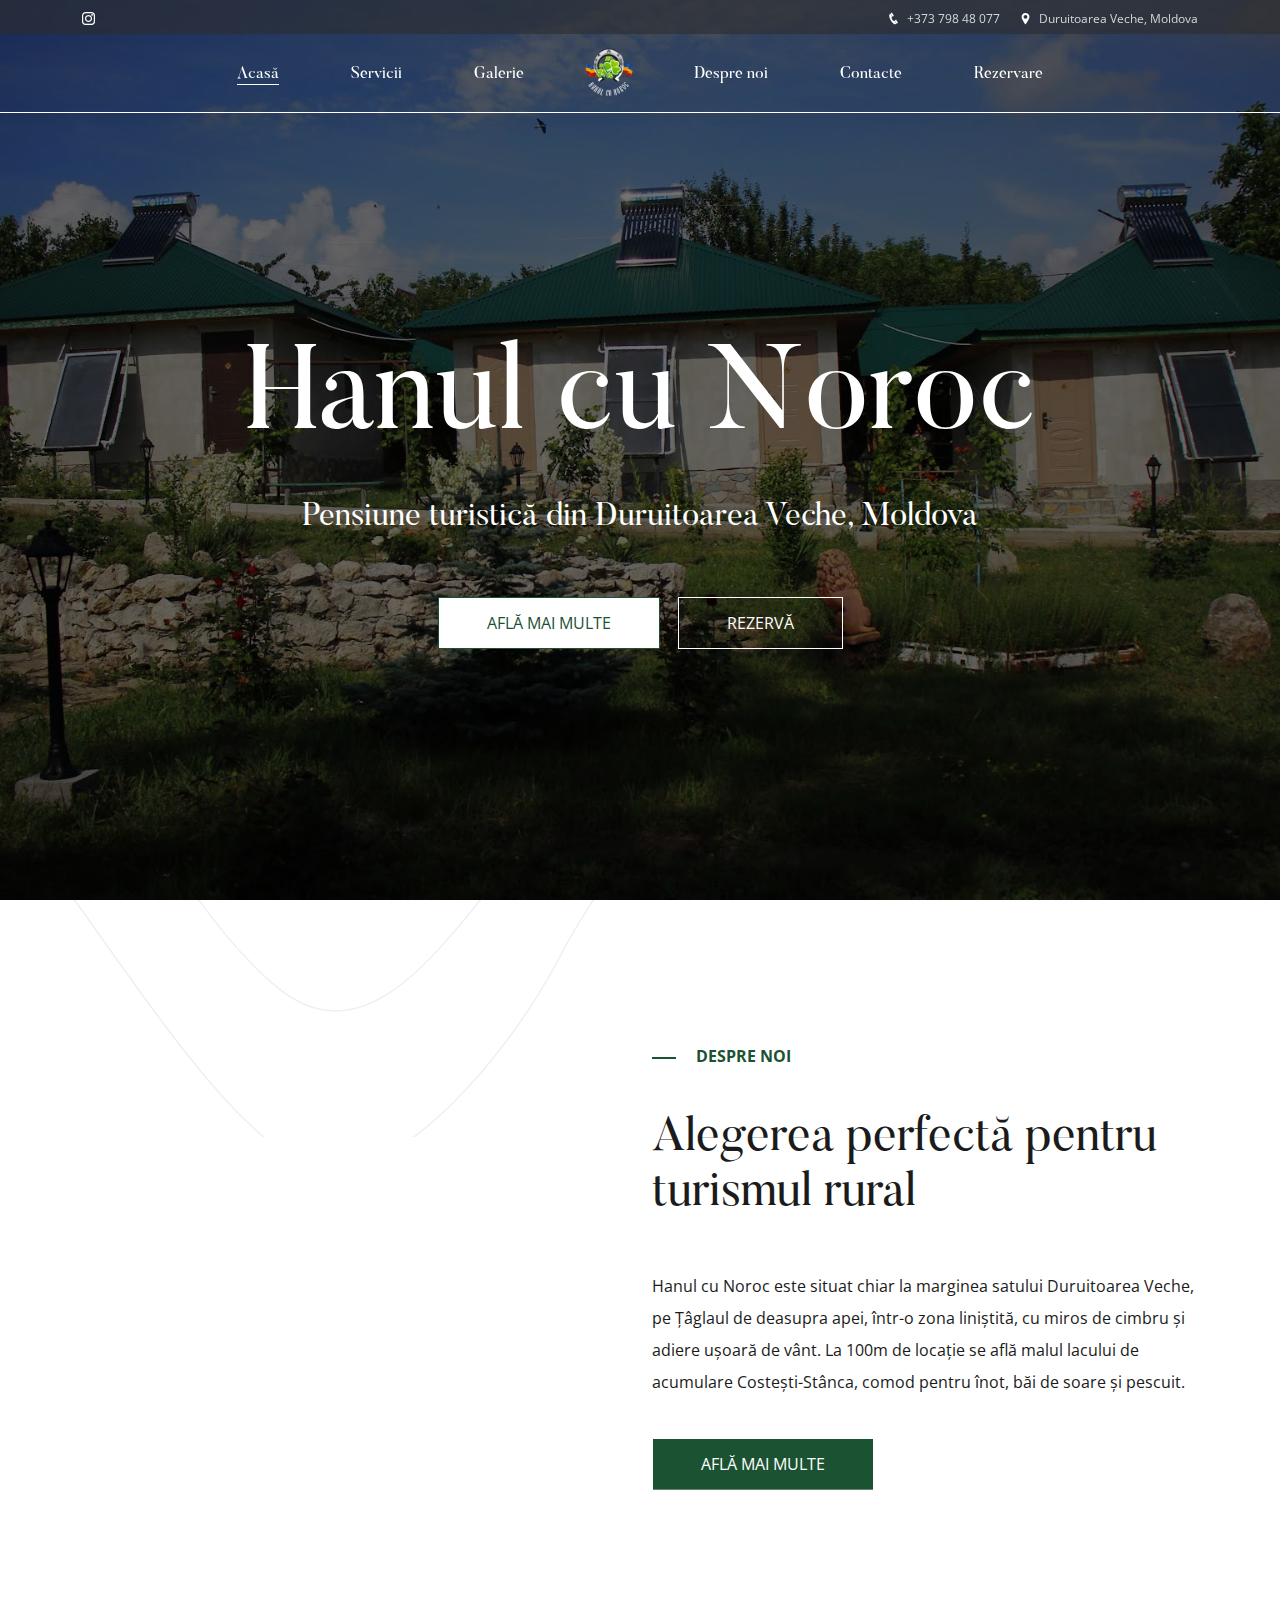
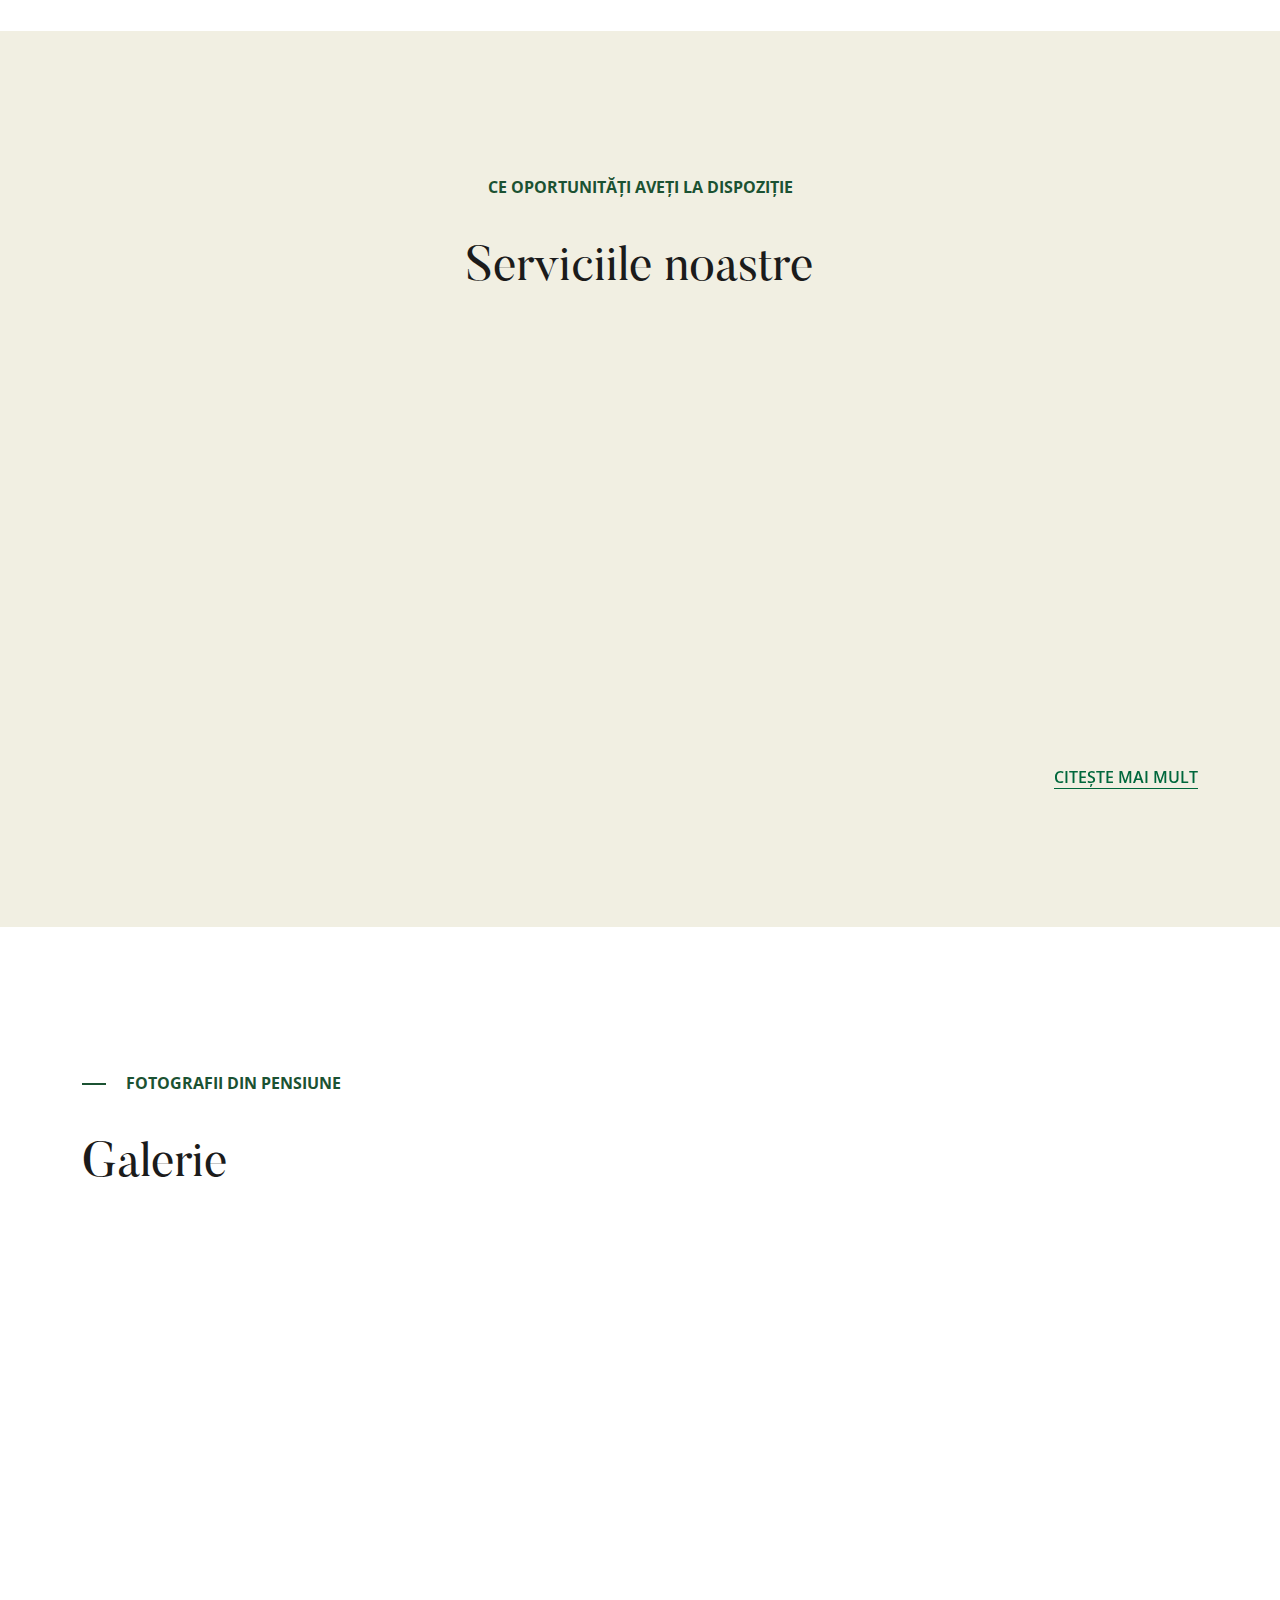
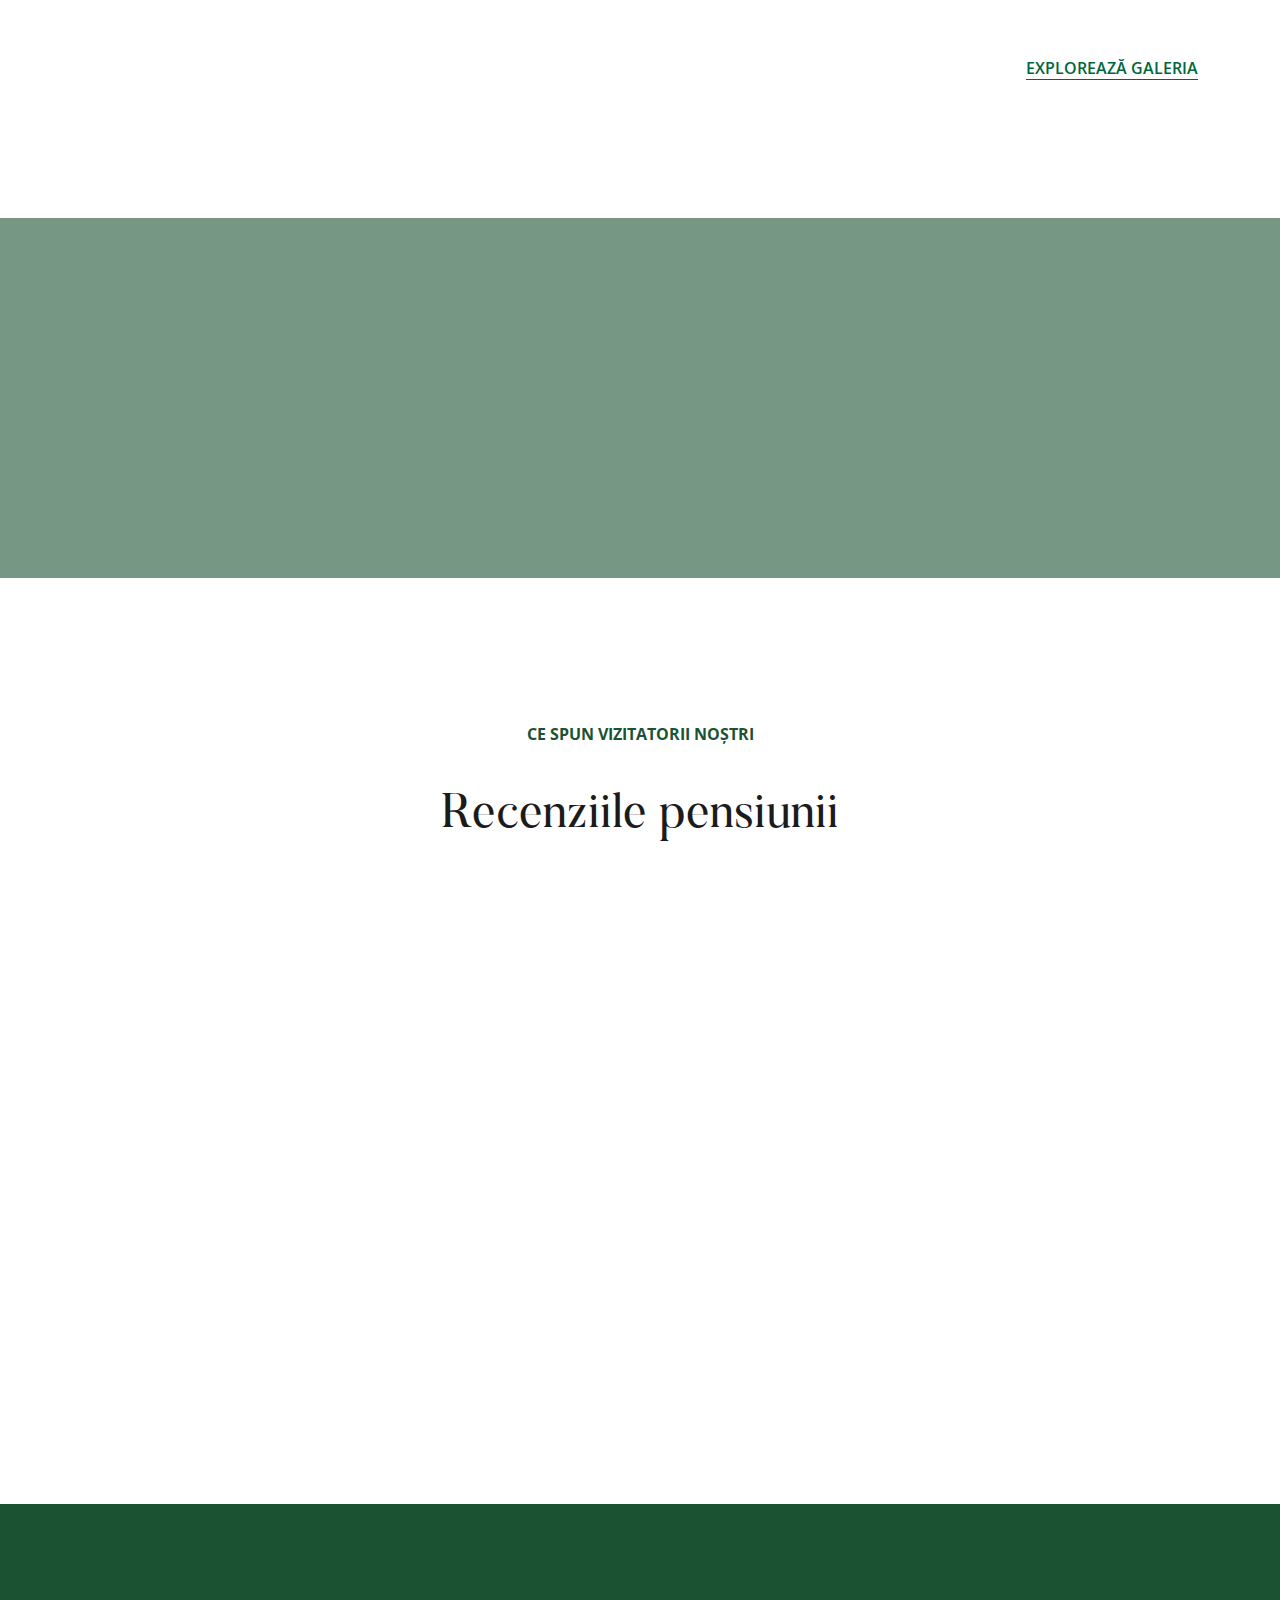
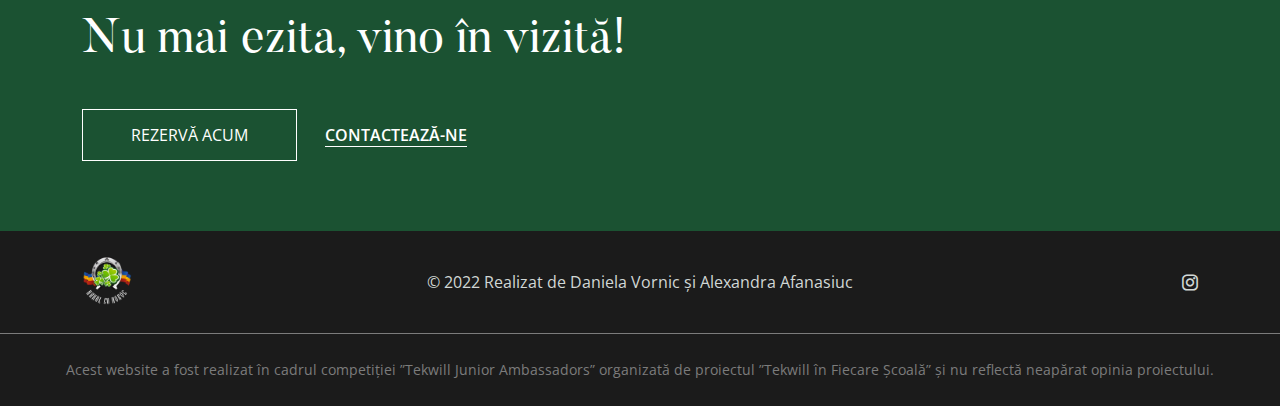
==== commit 0f656fa9: "update image link" ====
--- a/index.html
+++ b/index.html
@@ -283,7 +283,7 @@
                 </div>
                 <div class="review-footer">
                   <div class="reviewer-pic">
-                    <img src="images/reviewers/" alt="Catalina F" />
+                    <img src="images/reviewers/catalina-f.png" alt="Catalina F" />
                   </div>
                   <div class="reviewer">
                     <div class="stars">
